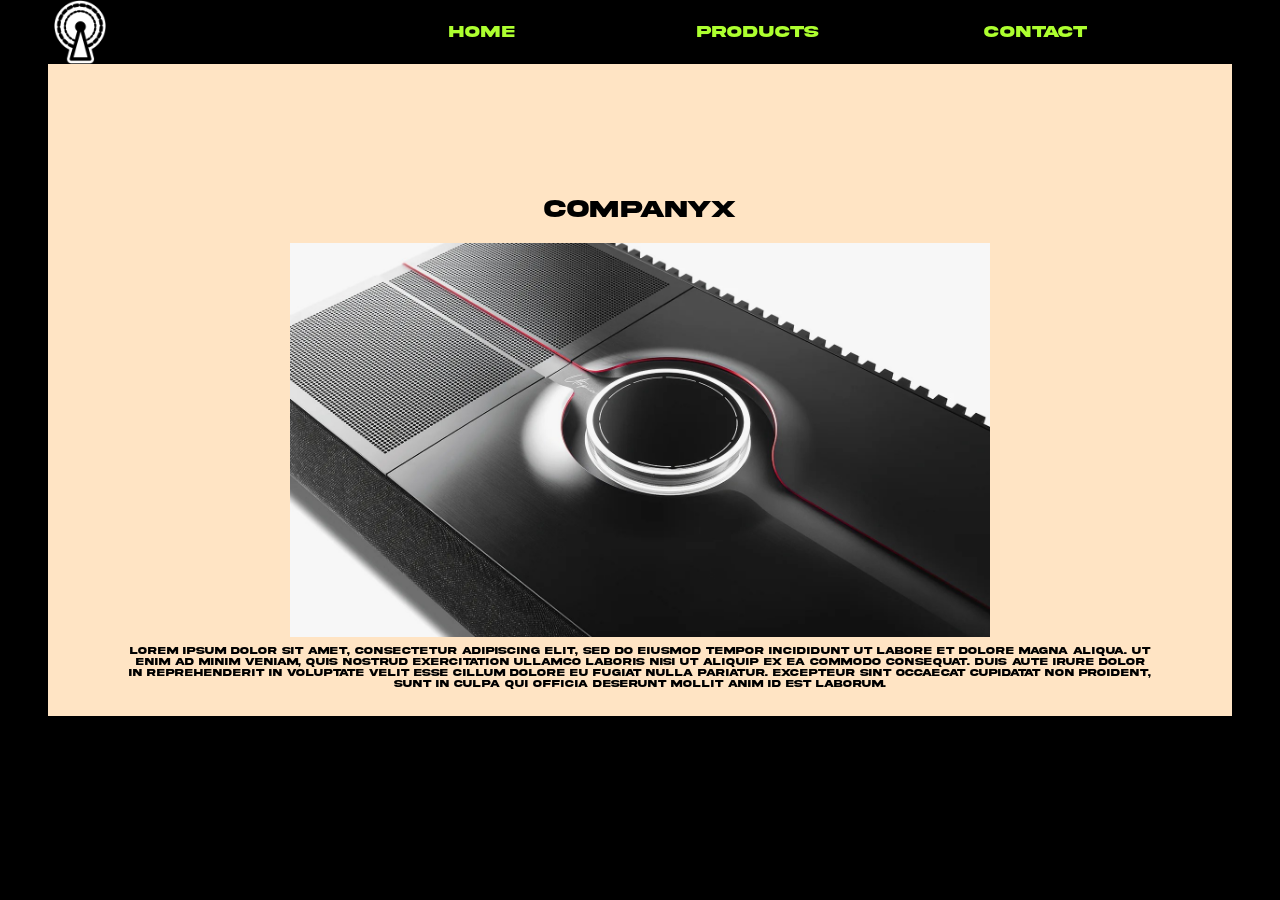
==== index.html @ e2cd825a "feat: add website features (late commit)" ====
<!DOCTYPE html>
<html lang="en">
    <head>
        <title> company_page </title>
        <link rel="stylesheet" href="style.css"/>
    </head>
    <body>
        <header>
            <div id="logo_box">
                <img src="logo.png" alt="logo">
            </div>
            <nav>
                <ul>
                    <li><a href="index.html">Home</a></li>
                    <li><a href=#products>products</a></li>
                    <li><a href="#contacts">Contact</a></li>
                </ul>

            </nav>
        </header>
        
        <main>
            <section>
                <h1>CompanyX</h1>
                <img id="mainImage", src="speaker.jpg" alt="speaker">
                <p>Lorem ipsum dolor sit amet, consectetur adipiscing elit, sed do eiusmod tempor incididunt ut labore et dolore magna aliqua. Ut enim ad minim veniam, quis nostrud exercitation ullamco laboris nisi ut aliquip ex ea commodo consequat. Duis aute irure dolor in reprehenderit in voluptate velit esse cillum dolore eu fugiat nulla pariatur. 
                    Excepteur sint occaecat cupidatat non proident, sunt in culpa qui officia deserunt mollit anim id est laborum. </p>
            </section>


            <a id="products"></a>
            <a id="contacts"></a>
        </main>
    </body>
</html>
---- style.css ----
@font-face {
    font-family: akira;
    src: url(akira.otf);
}

body {
    margin: 0;
    font-family: akira, monospace;
    font-size: 100%;
    background-color: black;
}

header {
    display: flex;
    background-color: black;
    margin-left: 3rem;
    margin-right: 3rem;
}

#logo_box {
    display: flex;
    justify-content: left;
    width: 20%;
    height: 4rem;
}

nav {
    width: 80%;
}

ul {
    display: flex;
    margin: 0;
    padding: 0;
    justify-content: space-evenly;
    list-style-type: none;
}

li a {
    display: block;
    color: greenyellow;
    width: 10rem;
    background-color: black;
    text-align: center;
    line-height: 4rem;
    text-decoration: none;
}

li a:hover {
    background-color: darkorange;
}

section {
    display: flex;
    flex-direction: column;
    align-items: center;
    text-align: center;
    background-color: bisque;
    padding: 7rem 1rem 1rem;
    margin-left: 3rem;
    margin-right: 3rem;
}

p {
    font-size: 60%;
    padding: 0rem 4rem
}

#mainImage {
    display: flex;
    width: 100%;
    max-width: 700px;
}



/*

body {
    font-family: akira, monospace;
    font-size: 100%;
    background-color: aqua;
}

header {    
    display: flex;
    background-color: aquamarine;
    border: 1px solid red;
    align-items: center;
    margin-left: 3rem;
    margin-right: 3rem;
}

#logo {
    display: flex;
    height: 5rem;
}

nav {
    flex: 1;
}

ul {
    display: flex;
    flex: 1;
    list-style-type: none;
    width: 100%;
    border: 1px solid rgb(13, 15, 20);
    justify-content: space-evenly;
}

li a {
    display: block;
    color: greenyellow;
    width: 10rem    ;
    background-color: black;
    text-align: center;
    line-height: 4rem;
    text-decoration: none;
}

li a:hover {
    background-color: darkorange;
}
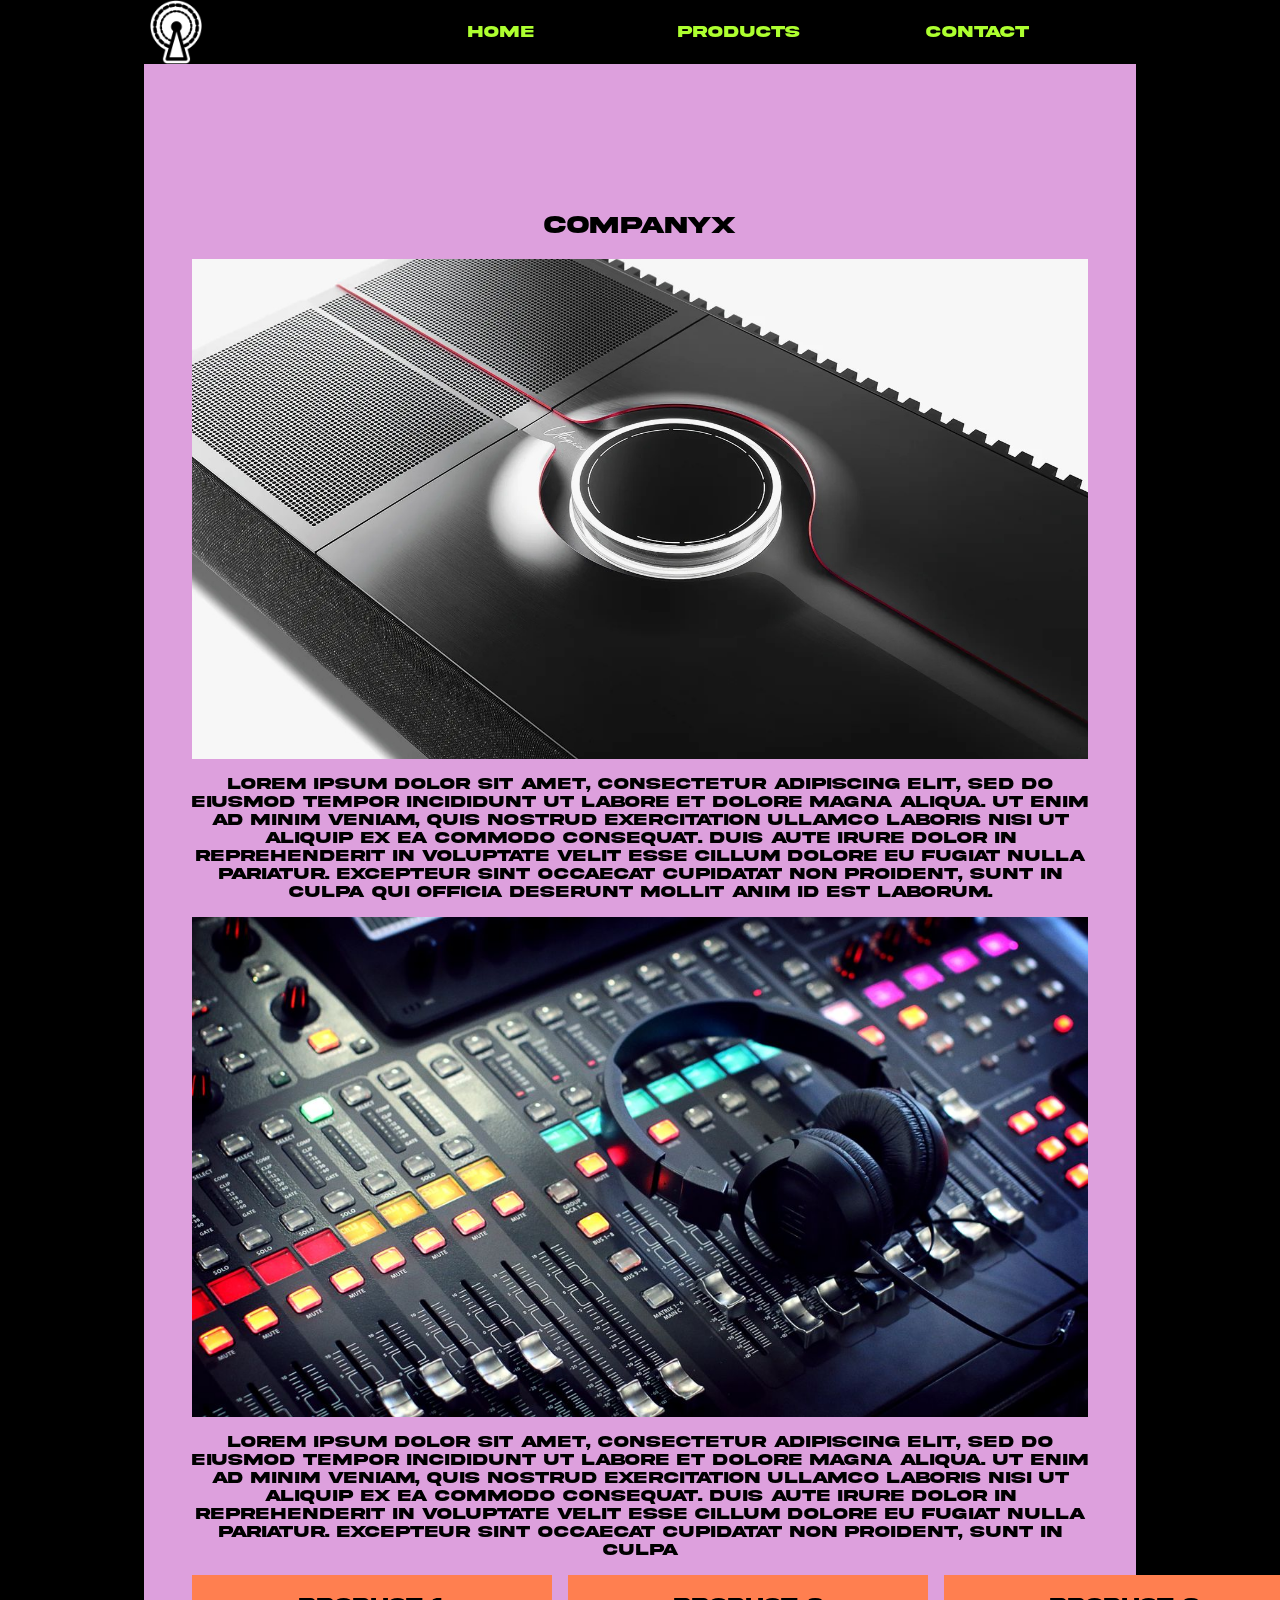
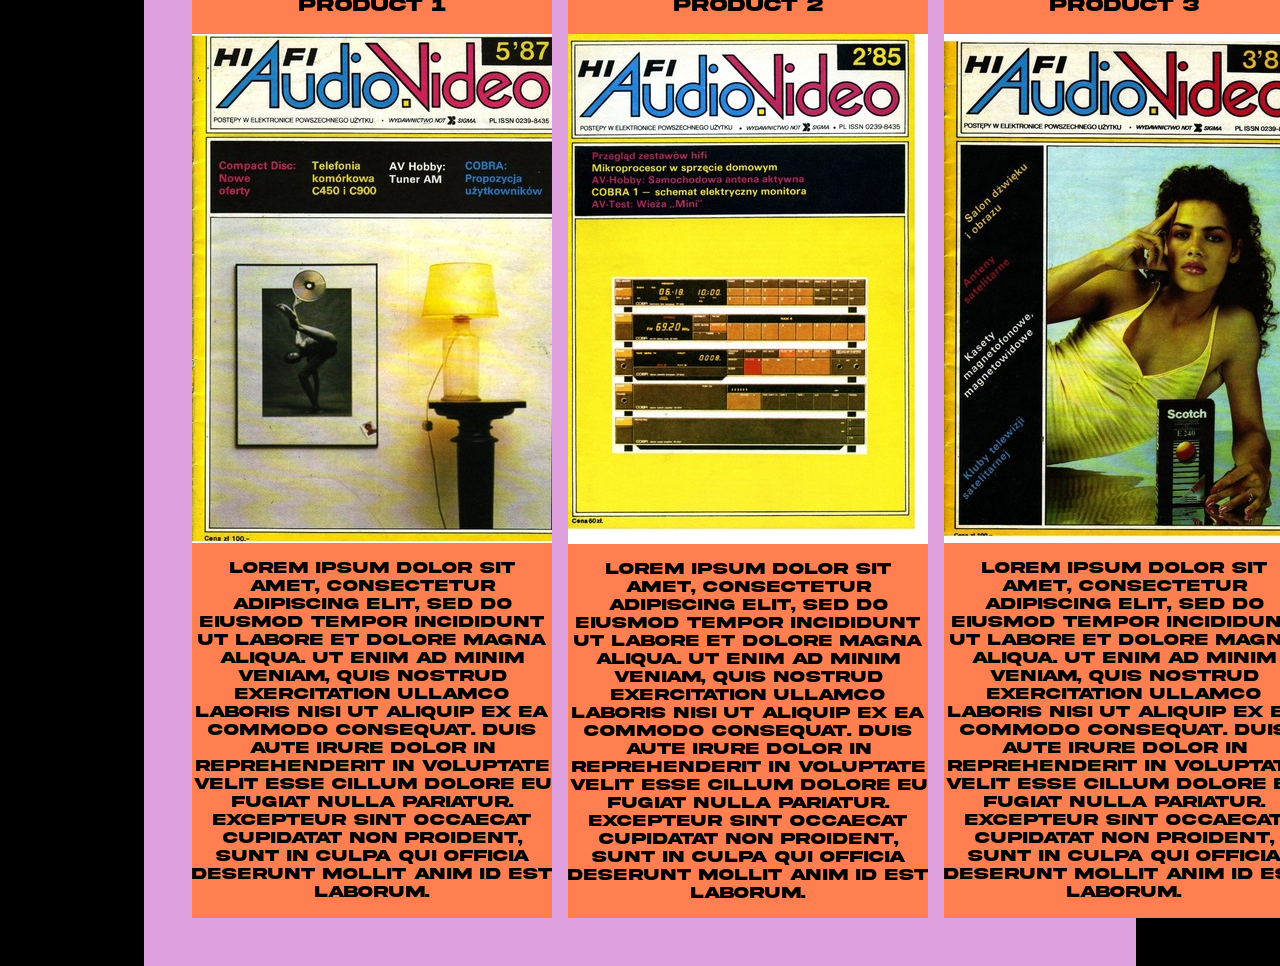
==== commit 89a1b436: "feat: add product page" ====
--- a/index.html
+++ b/index.html
@@ -20,7 +20,7 @@
         </header>
         
         <main>
-            <section>
+            <section id="home">
                 <h1>CompanyX</h1>
                 <img id="mainImage", src="speaker.jpg" alt="speaker">
                 <p>Lorem ipsum dolor sit amet, consectetur adipiscing elit, sed do eiusmod tempor incididunt ut labore et dolore magna aliqua. Ut enim ad minim veniam, quis nostrud exercitation ullamco laboris nisi ut aliquip ex ea commodo consequat. Duis aute irure dolor in reprehenderit in voluptate velit esse cillum dolore eu fugiat nulla pariatur. 
@@ -29,6 +29,28 @@
 
 
             <a id="products"></a>
+            <section id="products">
+                <img id="catalogPic", src="mixer.jpg" alt="mixer">
+                <p>Lorem ipsum dolor sit amet, consectetur adipiscing elit, sed do eiusmod tempor incididunt ut labore et dolore magna aliqua. Ut enim ad minim veniam, quis nostrud exercitation ullamco laboris nisi ut aliquip ex ea commodo consequat. Duis aute irure dolor in reprehenderit in voluptate velit esse cillum dolore eu fugiat nulla pariatur. 
+                    Excepteur sint occaecat cupidatat non proident, sunt in culpa </p>
+                <div id="catalog">
+                    <div class="productbox" id="product1box">
+                        <h3>Product 1</h3>
+                        <img class="avs" src="av1.jpg" alt="magazine">
+                        <p>Lorem ipsum dolor sit amet, consectetur adipiscing elit, sed do eiusmod tempor incididunt ut labore et dolore magna aliqua. Ut enim ad minim veniam, quis nostrud exercitation ullamco laboris nisi ut aliquip ex ea commodo consequat. Duis aute irure dolor in reprehenderit in voluptate velit esse cillum dolore eu fugiat nulla pariatur. Excepteur sint occaecat cupidatat non proident, sunt in culpa qui officia deserunt mollit anim id est laborum.</p>
+                    </div>
+                    <div class="productbox" id="product2box">
+                        <h3>Product 2</h3>
+                        <img class="avs" src="av2.jpg" alt="magazine">
+                        <p>Lorem ipsum dolor sit amet, consectetur adipiscing elit, sed do eiusmod tempor incididunt ut labore et dolore magna aliqua. Ut enim ad minim veniam, quis nostrud exercitation ullamco laboris nisi ut aliquip ex ea commodo consequat. Duis aute irure dolor in reprehenderit in voluptate velit esse cillum dolore eu fugiat nulla pariatur. Excepteur sint occaecat cupidatat non proident, sunt in culpa qui officia deserunt mollit anim id est laborum.</p>
+                    </div>
+                    <div class=productbox id="product3box">
+                        <h3>Product 3</h3>
+                        <img class="avs" src="av3.jpg" alt="magazine">
+                        <p>Lorem ipsum dolor sit amet, consectetur adipiscing elit, sed do eiusmod tempor incididunt ut labore et dolore magna aliqua. Ut enim ad minim veniam, quis nostrud exercitation ullamco laboris nisi ut aliquip ex ea commodo consequat. Duis aute irure dolor in reprehenderit in voluptate velit esse cillum dolore eu fugiat nulla pariatur. Excepteur sint occaecat cupidatat non proident, sunt in culpa qui officia deserunt mollit anim id est laborum.</p>
+                    </div>
+                </div>
+            </section>
             <a id="contacts"></a>
         </main>
     </body>
--- a/style.css
+++ b/style.css
@@ -13,8 +13,14 @@
 header {
     display: flex;
     background-color: black;
-    margin-left: 3rem;
-    margin-right: 3rem;
+    margin-left: 9rem;
+    margin-right: 9rem;
+
+    position: fixed;
+    top: 0;
+    left: 0;
+    right: 0;
+    z-index: 1000;
 }
 
 #logo_box {
@@ -55,21 +61,44 @@
     flex-direction: column;
     align-items: center;
     text-align: center;
-    background-color: bisque;
-    padding: 7rem 1rem 1rem;
-    margin-left: 3rem;
-    margin-right: 3rem;
+    background-color:plum;
+    margin-left: 9rem;
+    margin-right: 9rem;
+    padding: 0 3rem 3rem;
 }
 
-p {
-    font-size: 60%;
-    padding: 0rem 4rem
+#home {
+    padding: 12rem 3rem 0rem 3rem;
+}
+
+#home p {
+    font-size: 100%;
+    width: 100%;
+    padding: 0rem 4rem;
 }
 
 #mainImage {
     display: flex;
     width: 100%;
-    max-width: 700px;
+    max-height: 500px;
+}
+
+#catalogPic{
+    display: flex;
+    width: 100%;
+    max-height: 500px;
+}
+
+#catalog {
+    display: flex;
+    width: 100%;
+    gap: 1rem;
+}
+
+.productbox {
+    display: flex;
+    flex-direction: column;
+    background-color: coral;
 }
 
 
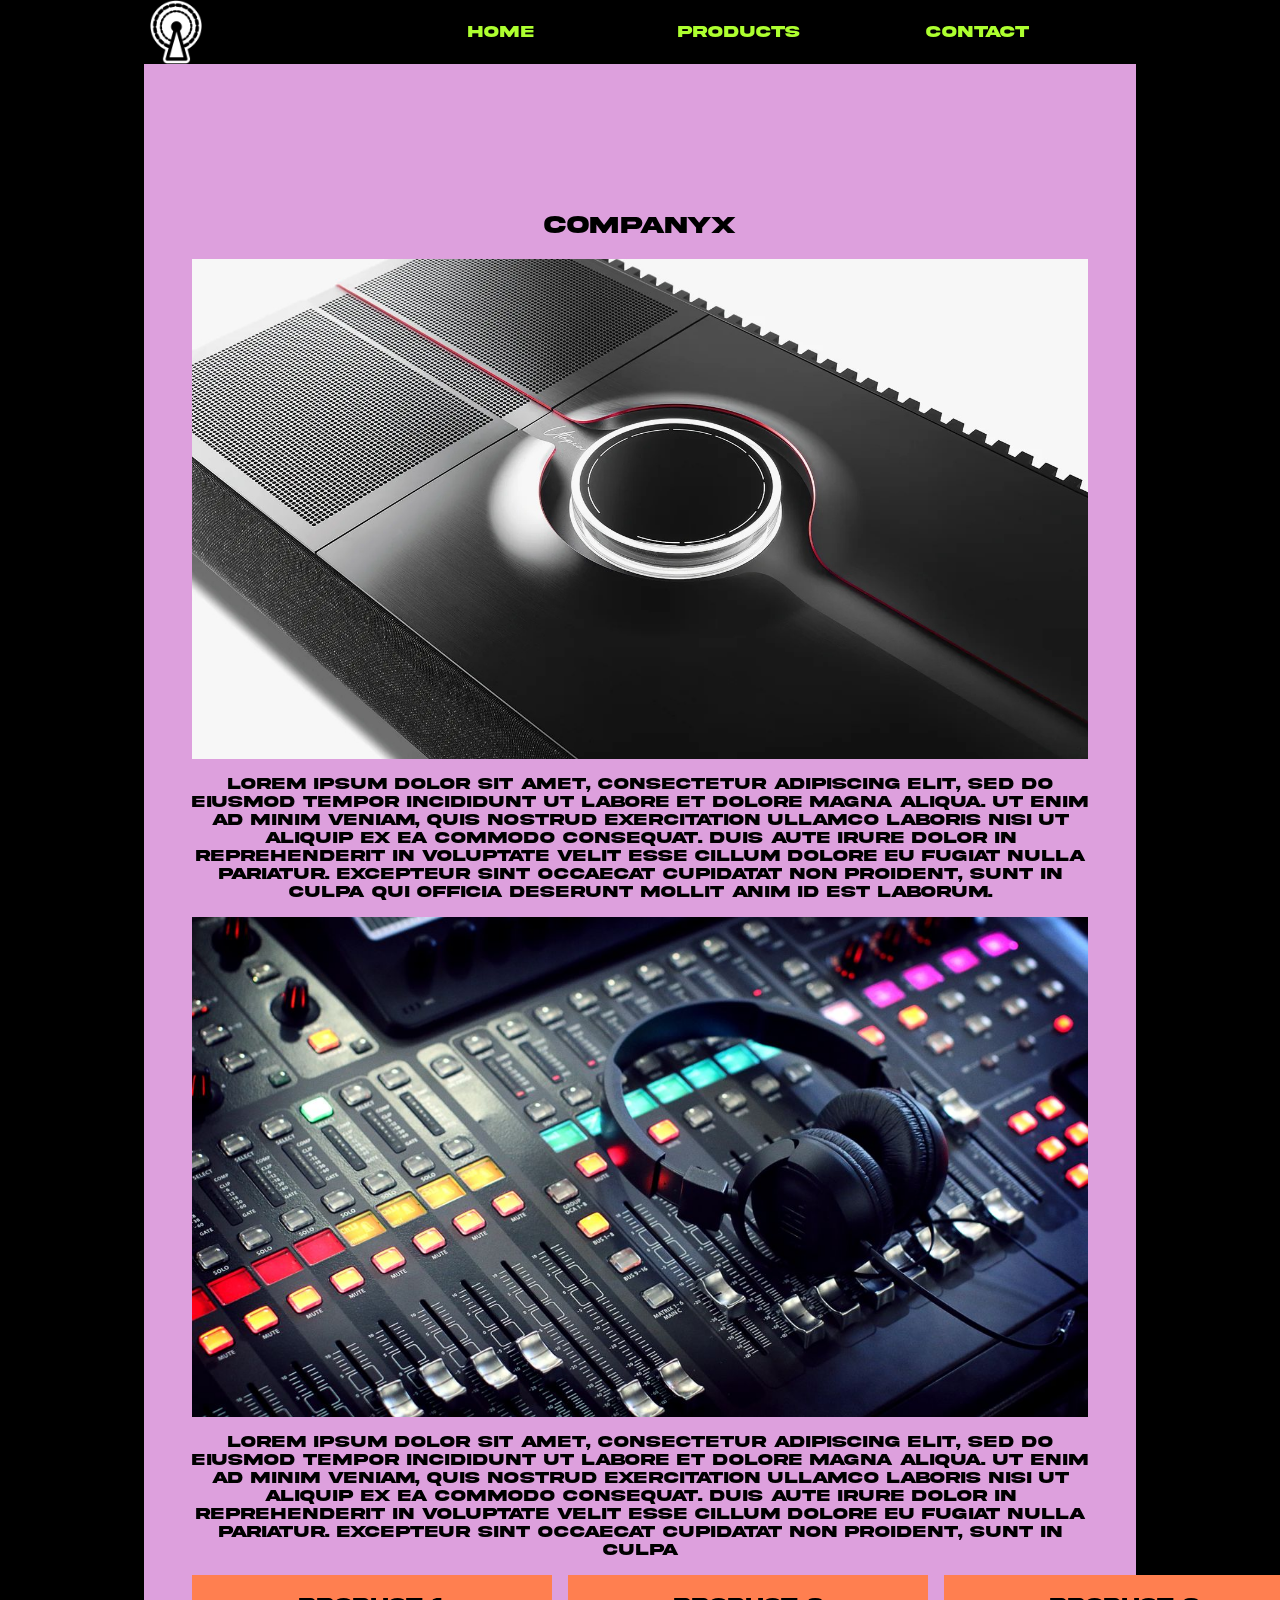
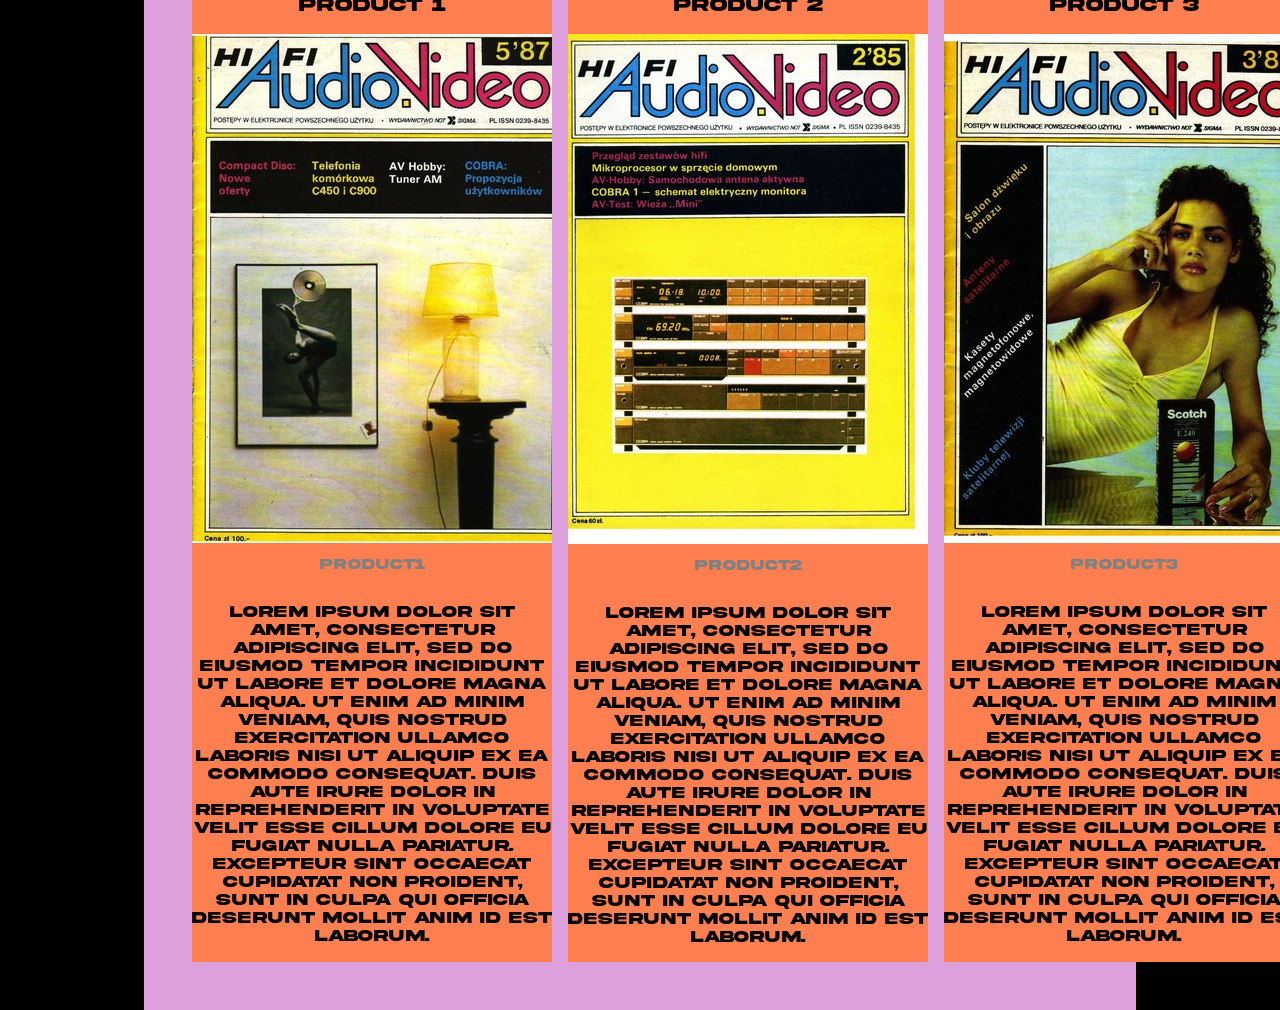
==== commit 0b74c98c: "feat: add captions to product images" ====
--- a/index.html
+++ b/index.html
@@ -37,16 +37,19 @@
                     <div class="productbox" id="product1box">
                         <h3>Product 1</h3>
                         <img class="avs" src="av1.jpg" alt="magazine">
+                        <p class="image-caption">Product1</p>
                         <p>Lorem ipsum dolor sit amet, consectetur adipiscing elit, sed do eiusmod tempor incididunt ut labore et dolore magna aliqua. Ut enim ad minim veniam, quis nostrud exercitation ullamco laboris nisi ut aliquip ex ea commodo consequat. Duis aute irure dolor in reprehenderit in voluptate velit esse cillum dolore eu fugiat nulla pariatur. Excepteur sint occaecat cupidatat non proident, sunt in culpa qui officia deserunt mollit anim id est laborum.</p>
                     </div>
                     <div class="productbox" id="product2box">
                         <h3>Product 2</h3>
                         <img class="avs" src="av2.jpg" alt="magazine">
+                        <p class="image-caption">Product2</p>
                         <p>Lorem ipsum dolor sit amet, consectetur adipiscing elit, sed do eiusmod tempor incididunt ut labore et dolore magna aliqua. Ut enim ad minim veniam, quis nostrud exercitation ullamco laboris nisi ut aliquip ex ea commodo consequat. Duis aute irure dolor in reprehenderit in voluptate velit esse cillum dolore eu fugiat nulla pariatur. Excepteur sint occaecat cupidatat non proident, sunt in culpa qui officia deserunt mollit anim id est laborum.</p>
                     </div>
                     <div class=productbox id="product3box">
                         <h3>Product 3</h3>
                         <img class="avs" src="av3.jpg" alt="magazine">
+                        <p class="image-caption">Product3</p>
                         <p>Lorem ipsum dolor sit amet, consectetur adipiscing elit, sed do eiusmod tempor incididunt ut labore et dolore magna aliqua. Ut enim ad minim veniam, quis nostrud exercitation ullamco laboris nisi ut aliquip ex ea commodo consequat. Duis aute irure dolor in reprehenderit in voluptate velit esse cillum dolore eu fugiat nulla pariatur. Excepteur sint occaecat cupidatat non proident, sunt in culpa qui officia deserunt mollit anim id est laborum.</p>
                     </div>
                 </div>
--- a/style.css
+++ b/style.css
@@ -101,6 +101,11 @@
     background-color: coral;
 }
 
+.image-caption {
+    font-size: 14px;
+    color: grey;
+    }
+
 
 
 /*
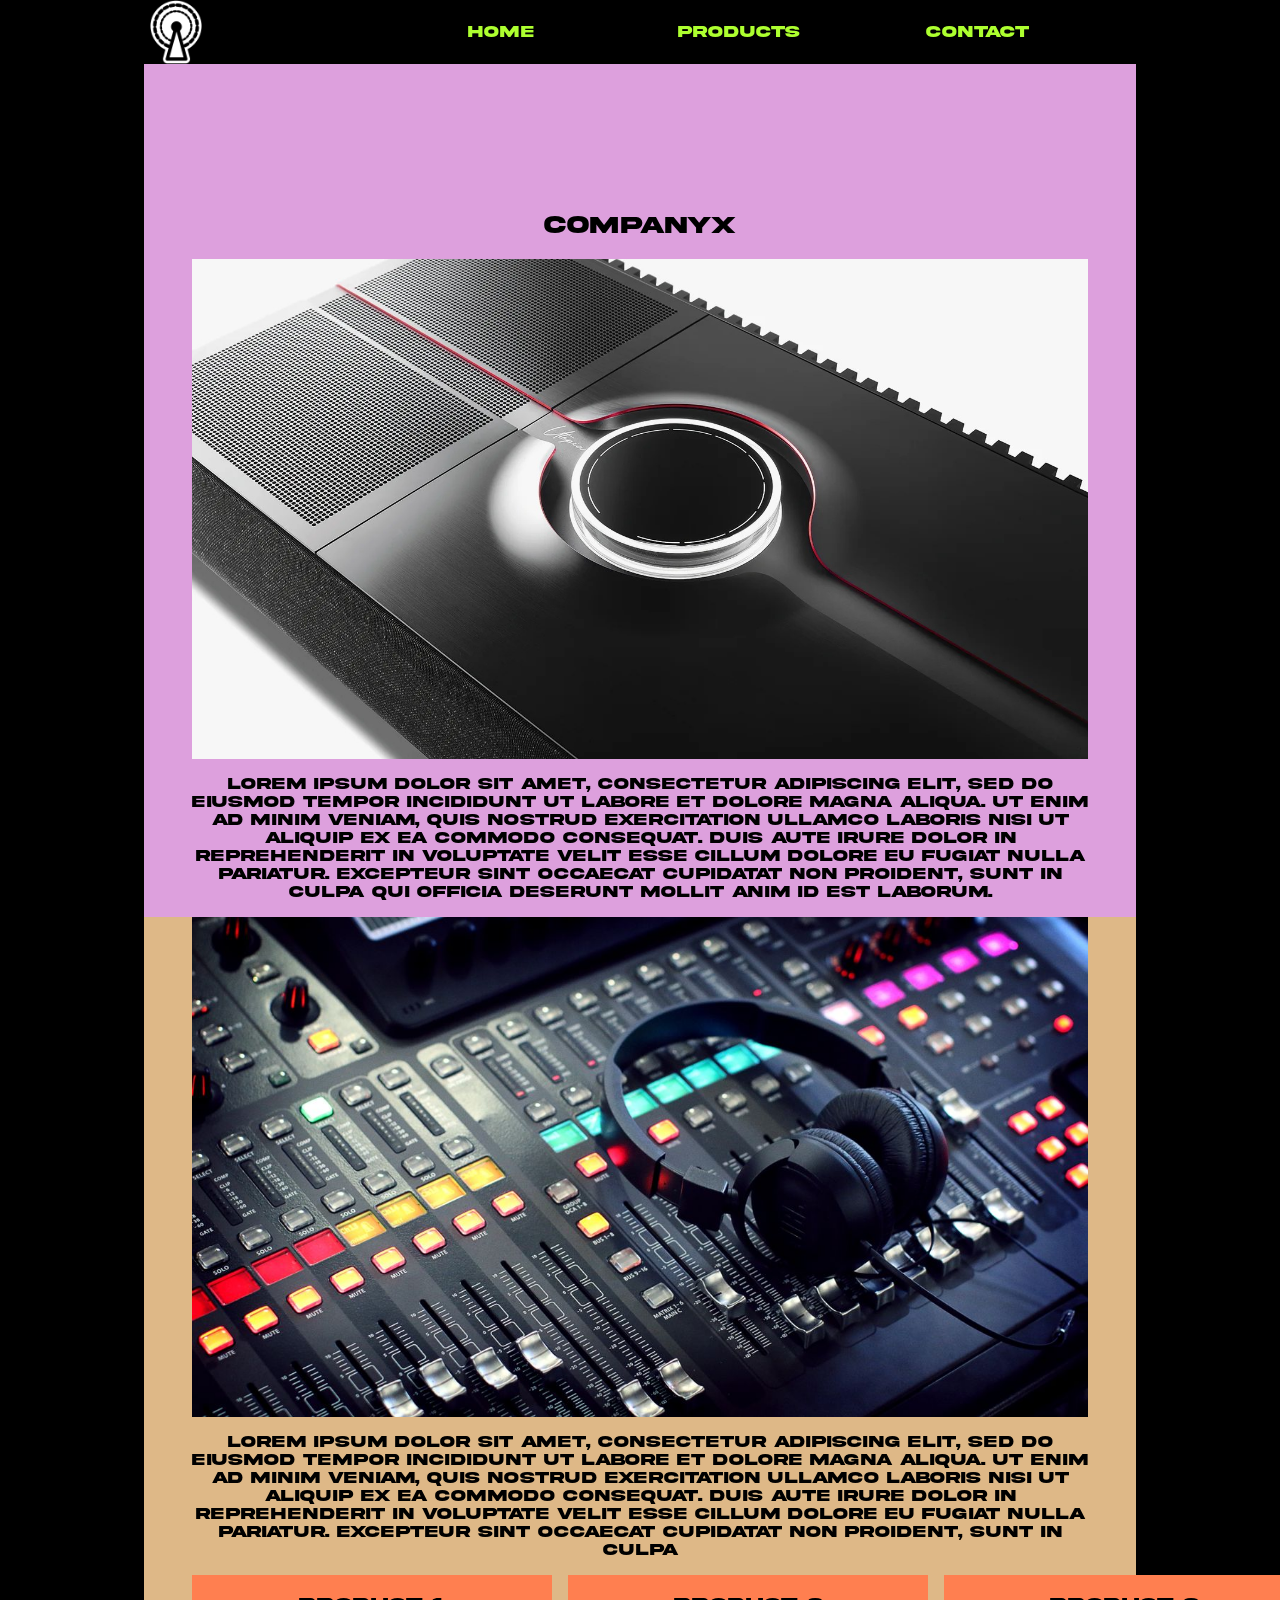
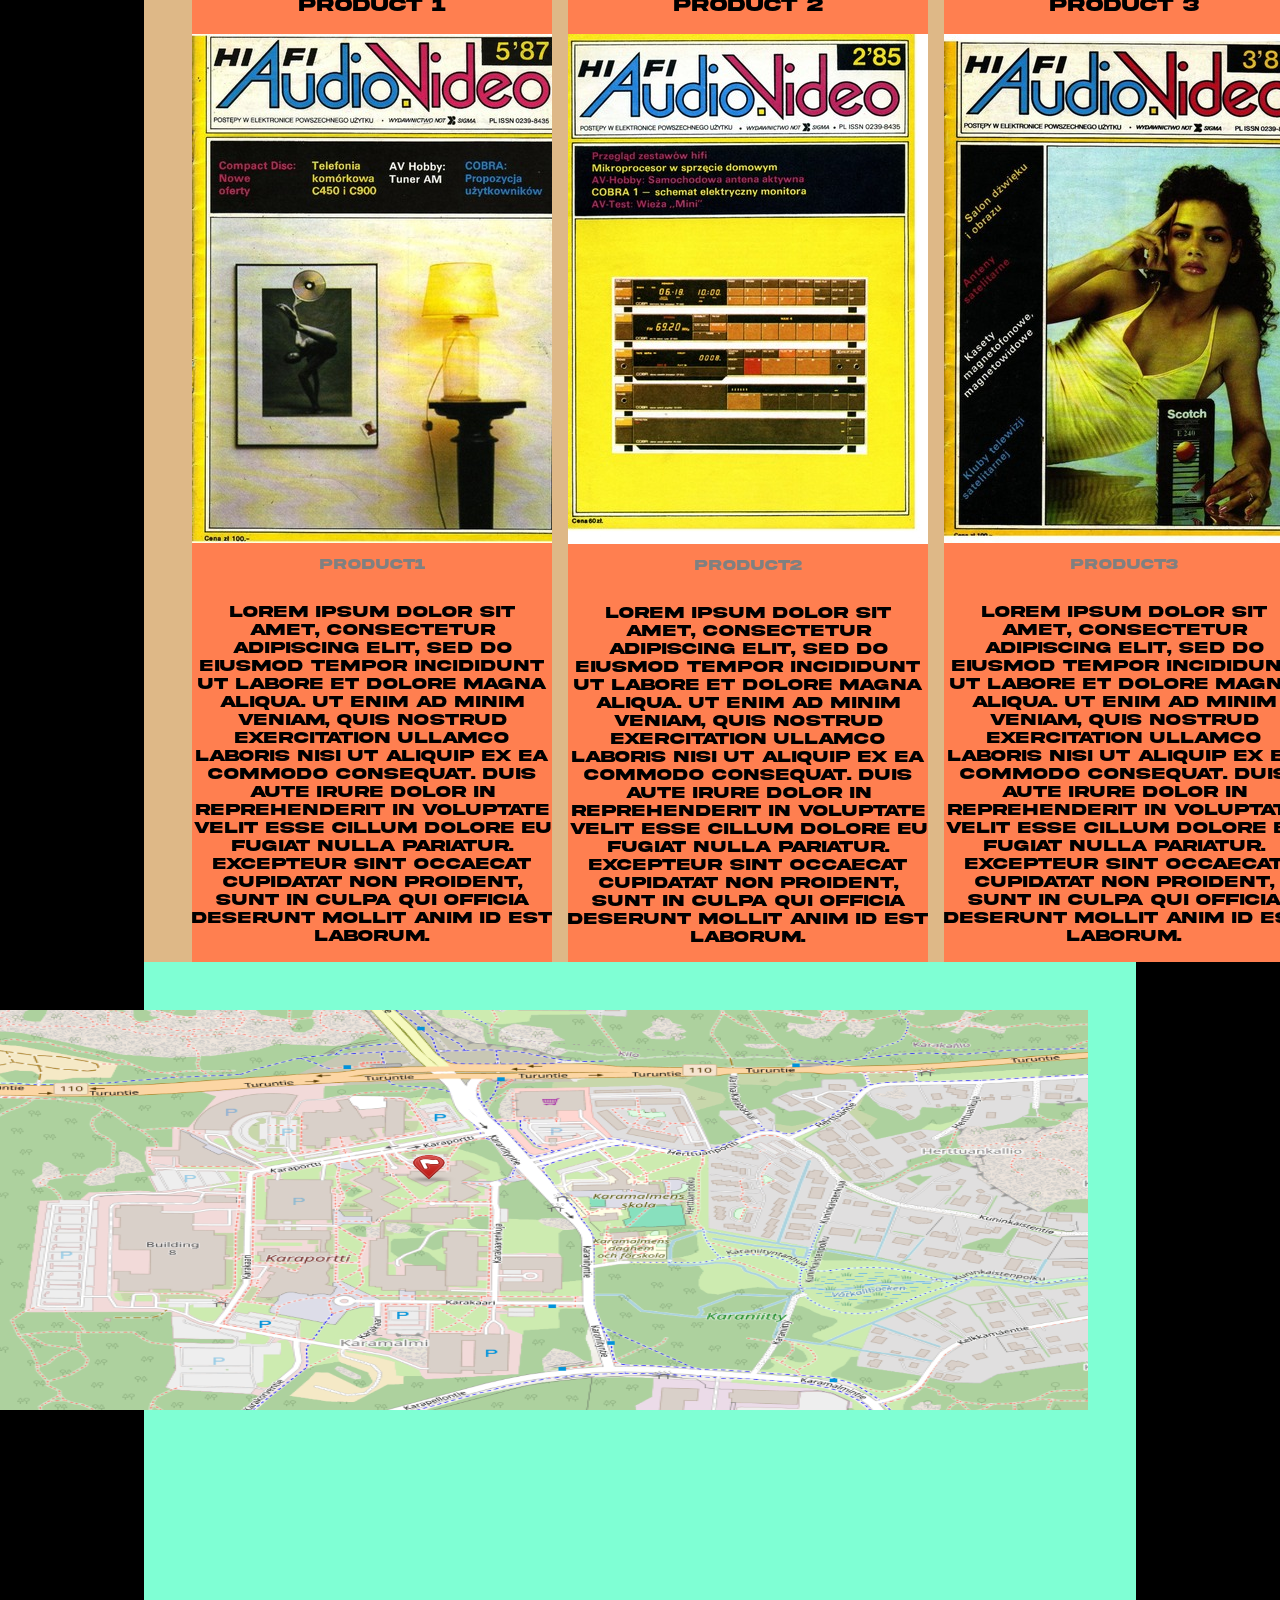
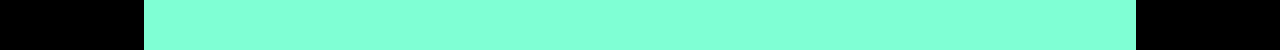
==== commit 19a37172: "feat: add contanct page" ====
--- a/index.html
+++ b/index.html
@@ -12,8 +12,8 @@
             <nav>
                 <ul>
                     <li><a href="index.html">Home</a></li>
-                    <li><a href=#products>products</a></li>
-                    <li><a href="#contacts">Contact</a></li>
+                    <li><a href=#products-page>products</a></li>
+                    <li><a href="#contacts-page">Contact</a></li>
                 </ul>
 
             </nav>
@@ -28,7 +28,7 @@
             </section>
 
 
-            <a id="products"></a>
+            <a id="products-page"></a>
             <section id="products">
                 <img id="catalogPic", src="mixer.jpg" alt="mixer">
                 <p>Lorem ipsum dolor sit amet, consectetur adipiscing elit, sed do eiusmod tempor incididunt ut labore et dolore magna aliqua. Ut enim ad minim veniam, quis nostrud exercitation ullamco laboris nisi ut aliquip ex ea commodo consequat. Duis aute irure dolor in reprehenderit in voluptate velit esse cillum dolore eu fugiat nulla pariatur. 
@@ -54,7 +54,23 @@
                     </div>
                 </div>
             </section>
-            <a id="contacts"></a>
+
+            <a id="contacts-page"></a>
+            <section id="contacts"> 
+                <div id="contact-text">
+                    <h2>Contact us</h2>
+                    <p>Visit us at:</p>
+                    <p>CompanyX</p>
+                    <p>Karaportti 2</p>
+                    <p>02340 ESPOO</p>
+                    <p>Finland</p>
+                    <p>Emai: info@metropolia.fi</p>
+                    <p>Phone +358 1234567</p>
+                </div>
+                <div id="map-box">
+                    <img src="map.png" alt="map">
+                </div>
+            </section>
         </main>
     </body>
 </html>
--- a/style.css
+++ b/style.css
@@ -58,16 +58,17 @@
 
 section {
     display: flex;
+    background-color:plum;
+    margin-left: 9rem;
+    margin-right: 9rem;
+    padding: 0 3rem 0 3rem;
+}
+
+#home {
+    display: flex;
     flex-direction: column;
     align-items: center;
     text-align: center;
-    background-color:plum;
-    margin-left: 9rem;
-    margin-right: 9rem;
-    padding: 0 3rem 3rem;
-}
-
-#home {
     padding: 12rem 3rem 0rem 3rem;
 }
 
@@ -81,6 +82,14 @@
     display: flex;
     width: 100%;
     max-height: 500px;
+}
+
+#products {
+    display: flex;
+    background-color: burlywood;
+    flex-direction: column;
+    align-items: center;
+    text-align: center;
 }
 
 #catalogPic{
@@ -106,53 +115,27 @@
     color: grey;
     }
 
-
-
-/*
-
-body {
-    font-family: akira, monospace;
-    font-size: 100%;
-    background-color: aqua;
+#contacts {
+    display: flex;
+    background-color: aquamarine;
+    padding-bottom: 15rem;
+    padding-top: 3rem;
 }
 
-header {    
-    display: flex;
-    background-color: aquamarine;
-    border: 1px solid red;
-    align-items: center;
-    margin-left: 3rem;
-    margin-right: 3rem;
+#contacts p {
+    margin: 0;
 }
 
-#logo {
+#contact-text {
     display: flex;
-    height: 5rem;
+    flex-direction: column;
+    width: 30%;
 }
 
-nav {
-    flex: 1;
+#map-box {
+    display: flex;
+    justify-content: right;
+    width: 70%;
+    max-height: 400px;
 }
 
-ul {
-    display: flex;
-    flex: 1;
-    list-style-type: none;
-    width: 100%;
-    border: 1px solid rgb(13, 15, 20);
-    justify-content: space-evenly;
-}
-
-li a {
-    display: block;
-    color: greenyellow;
-    width: 10rem    ;
-    background-color: black;
-    text-align: center;
-    line-height: 4rem;
-    text-decoration: none;
-}
-
-li a:hover {
-    background-color: darkorange;
-}
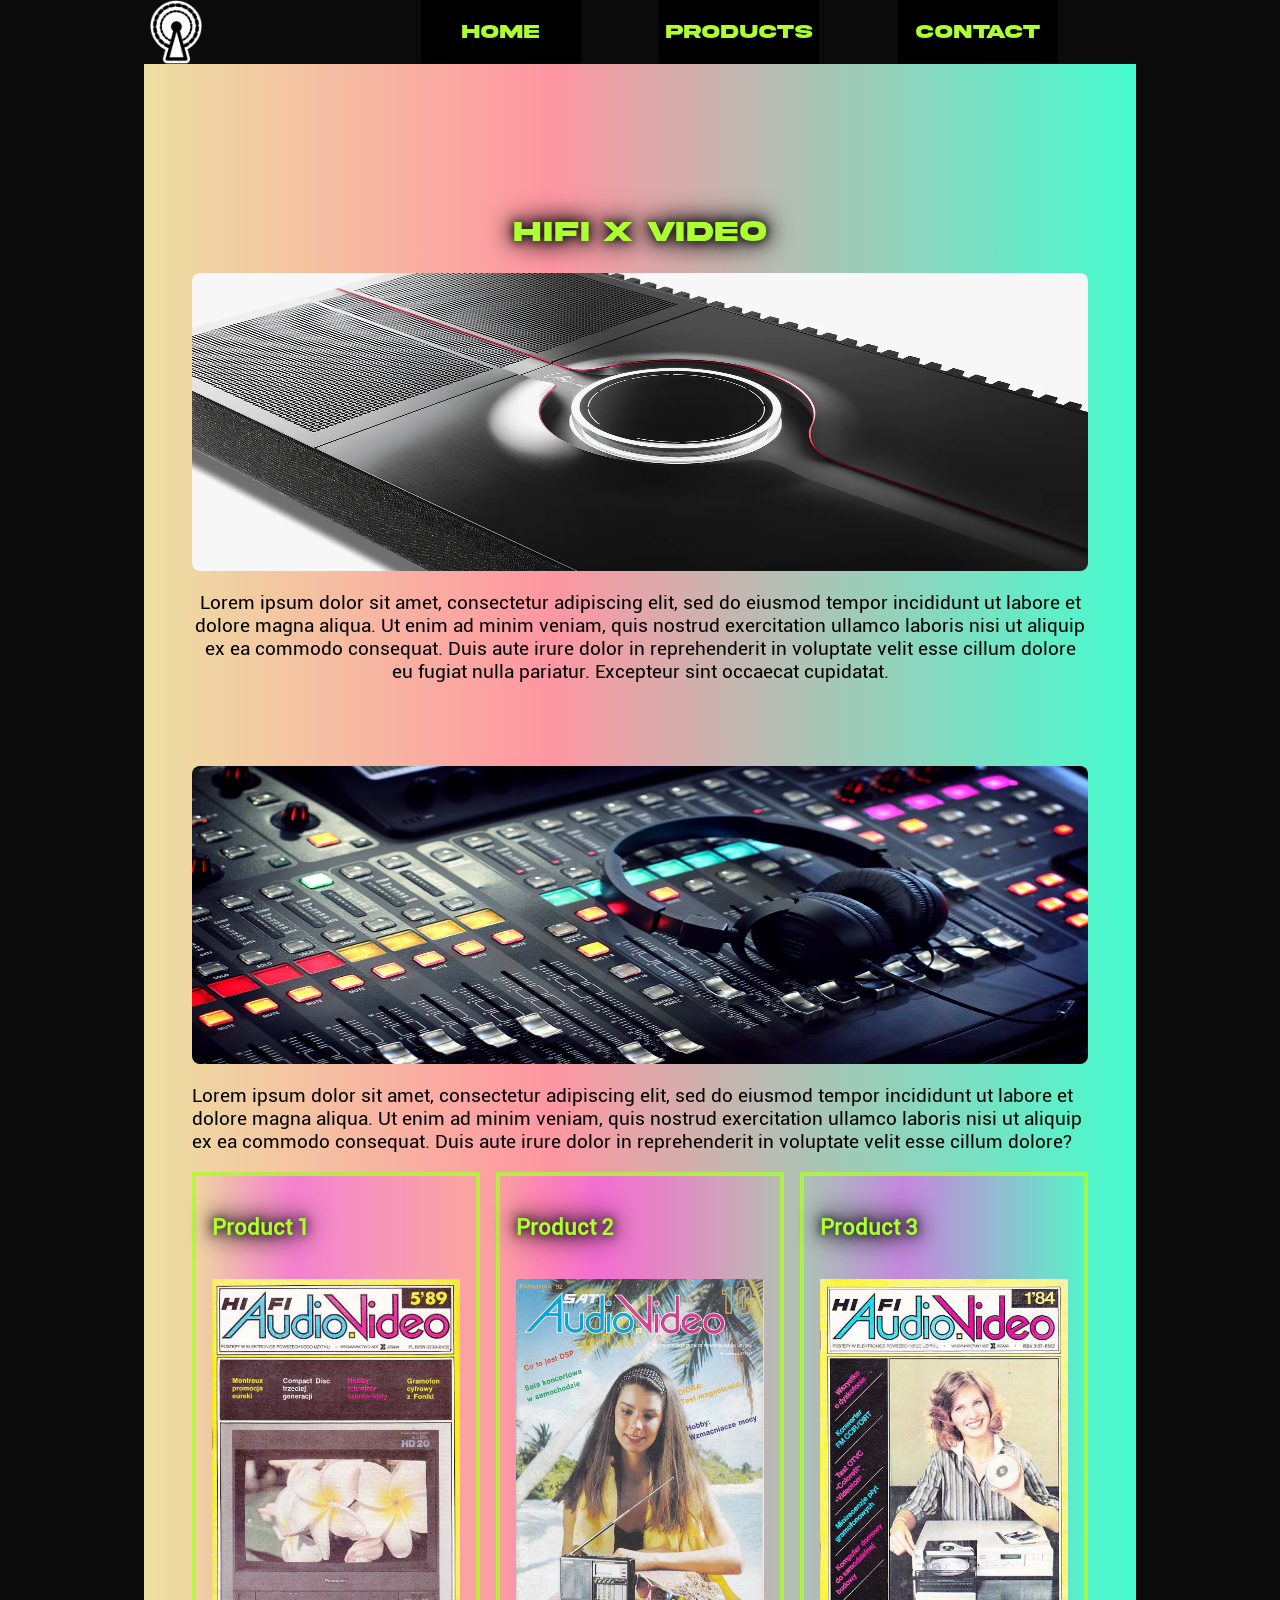
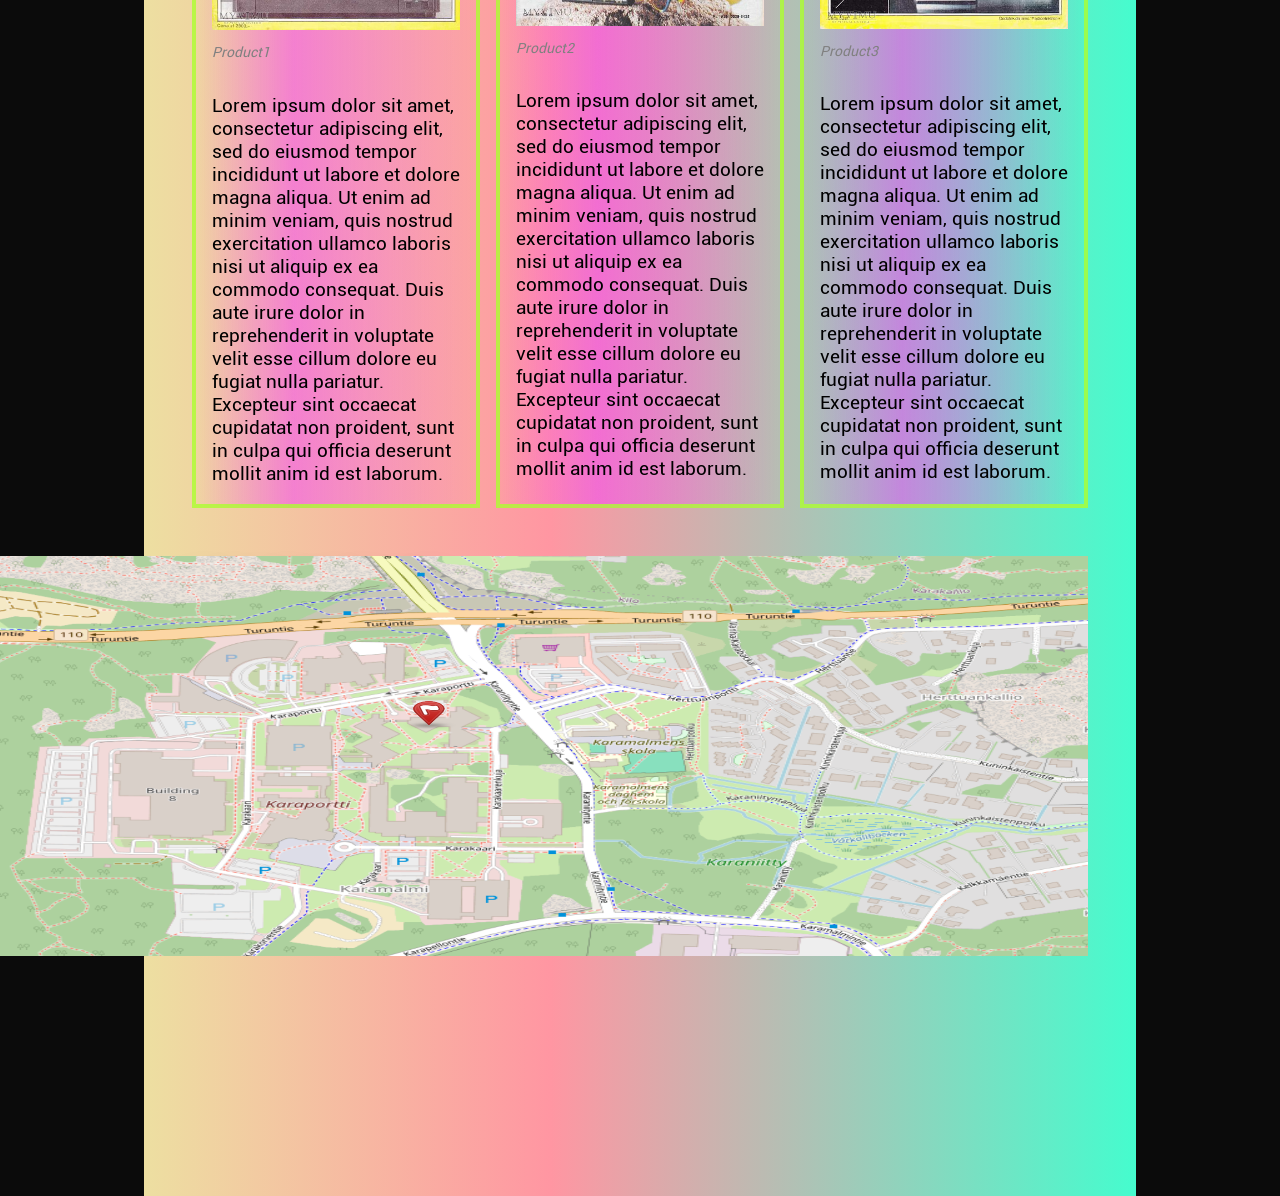
==== commit 5155496a: "feat: stylize the page for better user experience" ====
--- a/index.html
+++ b/index.html
@@ -1,7 +1,7 @@
 <!DOCTYPE html>
 <html lang="en">
     <head>
-        <title> company_page </title>
+        <title> scifi hifi </title>
         <link rel="stylesheet" href="style.css"/>
     </head>
     <body>
@@ -21,34 +21,33 @@
         
         <main>
             <section id="home">
-                <h1>CompanyX</h1>
+                <h1>HIFI X VIDEO</h1>
                 <img id="mainImage", src="speaker.jpg" alt="speaker">
                 <p>Lorem ipsum dolor sit amet, consectetur adipiscing elit, sed do eiusmod tempor incididunt ut labore et dolore magna aliqua. Ut enim ad minim veniam, quis nostrud exercitation ullamco laboris nisi ut aliquip ex ea commodo consequat. Duis aute irure dolor in reprehenderit in voluptate velit esse cillum dolore eu fugiat nulla pariatur. 
-                    Excepteur sint occaecat cupidatat non proident, sunt in culpa qui officia deserunt mollit anim id est laborum. </p>
+                    Excepteur sint occaecat cupidatat.  </p>
             </section>
 
 
             <a id="products-page"></a>
             <section id="products">
                 <img id="catalogPic", src="mixer.jpg" alt="mixer">
-                <p>Lorem ipsum dolor sit amet, consectetur adipiscing elit, sed do eiusmod tempor incididunt ut labore et dolore magna aliqua. Ut enim ad minim veniam, quis nostrud exercitation ullamco laboris nisi ut aliquip ex ea commodo consequat. Duis aute irure dolor in reprehenderit in voluptate velit esse cillum dolore eu fugiat nulla pariatur. 
-                    Excepteur sint occaecat cupidatat non proident, sunt in culpa </p>
+                <p>Lorem ipsum dolor sit amet, consectetur adipiscing elit, sed do eiusmod tempor incididunt ut labore et dolore magna aliqua. Ut enim ad minim veniam, quis nostrud exercitation ullamco laboris nisi ut aliquip ex ea commodo consequat. Duis aute irure dolor in reprehenderit in voluptate velit esse cillum dolore?</p>
                 <div id="catalog">
                     <div class="productbox" id="product1box">
                         <h3>Product 1</h3>
-                        <img class="avs" src="av1.jpg" alt="magazine">
+                        <img class="avs" src="av9.jpg" alt="magazine">
                         <p class="image-caption">Product1</p>
                         <p>Lorem ipsum dolor sit amet, consectetur adipiscing elit, sed do eiusmod tempor incididunt ut labore et dolore magna aliqua. Ut enim ad minim veniam, quis nostrud exercitation ullamco laboris nisi ut aliquip ex ea commodo consequat. Duis aute irure dolor in reprehenderit in voluptate velit esse cillum dolore eu fugiat nulla pariatur. Excepteur sint occaecat cupidatat non proident, sunt in culpa qui officia deserunt mollit anim id est laborum.</p>
                     </div>
                     <div class="productbox" id="product2box">
                         <h3>Product 2</h3>
-                        <img class="avs" src="av2.jpg" alt="magazine">
+                        <img class="avs" src="av7.jpg" alt="magazine">
                         <p class="image-caption">Product2</p>
                         <p>Lorem ipsum dolor sit amet, consectetur adipiscing elit, sed do eiusmod tempor incididunt ut labore et dolore magna aliqua. Ut enim ad minim veniam, quis nostrud exercitation ullamco laboris nisi ut aliquip ex ea commodo consequat. Duis aute irure dolor in reprehenderit in voluptate velit esse cillum dolore eu fugiat nulla pariatur. Excepteur sint occaecat cupidatat non proident, sunt in culpa qui officia deserunt mollit anim id est laborum.</p>
                     </div>
                     <div class=productbox id="product3box">
                         <h3>Product 3</h3>
-                        <img class="avs" src="av3.jpg" alt="magazine">
+                        <img class="avs" src="av8.jpg" alt="magazine">
                         <p class="image-caption">Product3</p>
                         <p>Lorem ipsum dolor sit amet, consectetur adipiscing elit, sed do eiusmod tempor incididunt ut labore et dolore magna aliqua. Ut enim ad minim veniam, quis nostrud exercitation ullamco laboris nisi ut aliquip ex ea commodo consequat. Duis aute irure dolor in reprehenderit in voluptate velit esse cillum dolore eu fugiat nulla pariatur. Excepteur sint occaecat cupidatat non proident, sunt in culpa qui officia deserunt mollit anim id est laborum.</p>
                     </div>
@@ -59,13 +58,13 @@
             <section id="contacts"> 
                 <div id="contact-text">
                     <h2>Contact us</h2>
-                    <p>Visit us at:</p>
-                    <p>CompanyX</p>
+                    <p><b>Visit us at:</b></p>
+                    <p><b>CompanyX</b></p>
                     <p>Karaportti 2</p>
                     <p>02340 ESPOO</p>
                     <p>Finland</p>
-                    <p>Emai: info@metropolia.fi</p>
-                    <p>Phone +358 1234567</p>
+                    <p>Email: <b>info@metropolia.fi</b></p>
+                    <p>Phone <b>+358 1234567</b></p>
                 </div>
                 <div id="map-box">
                     <img src="map.png" alt="map">
--- a/style.css
+++ b/style.css
@@ -3,16 +3,26 @@
     src: url(akira.otf);
 }
 
+@font-face {
+    font-family: roboto;
+    src: url(Roboto-Regular.ttf);
+}
+
+
 body {
     margin: 0;
-    font-family: akira, monospace;
-    font-size: 100%;
-    background-color: black;
+    font-family: roboto, monospace;
+    font-size: 120%;
+    background-color: rgb(11, 11, 11);
+}
+
+img:hover{
+    filter:hue-rotate(270deg);
 }
 
 header {
     display: flex;
-    background-color: black;
+    background-color: rgb(11, 11, 11);
     margin-left: 9rem;
     margin-right: 9rem;
 
@@ -44,6 +54,7 @@
 
 li a {
     display: block;
+    font-family: akira, monospace;
     color: greenyellow;
     width: 10rem;
     background-color: black;
@@ -58,8 +69,9 @@
 
 section {
     display: flex;
-    background-color:plum;
     margin-left: 9rem;
+    background: linear-gradient(90deg,rgba(237, 223, 161, 1) 0%, rgba(255, 150, 162, 1) 41%, rgba(69, 252, 206, 1) 100%);
+    /* background: linear-gradient(90deg,rgba(2, 0, 36, 1) 0%, rgba(83, 140, 32, 1) 35%, rgba(25, 87, 32, 1) 100%); */
     margin-right: 9rem;
     padding: 0 3rem 0 3rem;
 }
@@ -69,7 +81,15 @@
     flex-direction: column;
     align-items: center;
     text-align: center;
-    padding: 12rem 3rem 0rem 3rem;
+    padding: 12rem 3rem 4rem 3rem;
+}
+
+#home h1{
+    font-family: akira, monospace;
+    color: greenyellow;
+    text-shadow: 0 0 10px #090909, 
+                0 0 20px #080808, 
+                0 0 30px #0c0c0c;
 }
 
 #home p {
@@ -80,38 +100,63 @@
 
 #mainImage {
     display: flex;
+    aspect-ratio: 3 / 1;
     width: 100%;
     max-height: 500px;
+    border-radius: 0.5rem;
 }
+
 
 #products {
     display: flex;
     background-color: burlywood;
     flex-direction: column;
     align-items: center;
-    text-align: center;
+    text-align: left;
 }
 
 #catalogPic{
     display: flex;
+    aspect-ratio: 3 / 1;
     width: 100%;
     max-height: 500px;
+    border-radius: 0.5rem;
 }
 
 #catalog {
     display: flex;
     width: 100%;
     gap: 1rem;
+    box-sizing: border-box;
 }
 
 .productbox {
     display: flex;
     flex-direction: column;
-    background-color: coral;
+    text-align: left;
+    background: linear-gradient(90deg,rgba(36, 0, 0, 0) 0%, rgba(244, 65, 250, 0.52) 35%, rgba(87, 25, 51, 0) 100%);
+    /* background: linear-gradient(90deg,rgba(36, 0, 0, 1) 0%, rgba(133, 32, 140, 1) 35%, rgba(87, 25, 51, 1) 100%);
+    background: radial-gradient(circle,rgba(238, 174, 202, 1) 0%, rgba(148, 187, 233, 1) 100%); */
+    min-width: 0;
+    padding: 0 1rem 0 1rem;
+    flex: 1;
+    border: 4px solid rgba(172, 255, 47, 0.794);
 }
 
+#catalog h3 {
+    padding: 1rem 0;
+    color: greenyellow;
+    text-shadow: 0 0 10px #090909, 
+                0 0 20px #080808, 
+                0 0 30px #0c0c0c;
+}
+
+#catalog img:hover{
+    transform: scale(1.1,1.1);
+}
 .image-caption {
     font-size: 14px;
+    font-style: italic;
     color: grey;
     }
 
@@ -129,7 +174,17 @@
 #contact-text {
     display: flex;
     flex-direction: column;
+    font-style: italic;
     width: 30%;
+}
+
+#contact-text h2 {
+    font-family: akira;
+    color: greenyellow;
+    text-shadow: 0 0 10px #090909, 
+                0 0 20px #080808, 
+                0 0 30px #0c0c0c;
+    font-style: normal;
 }
 
 #map-box {
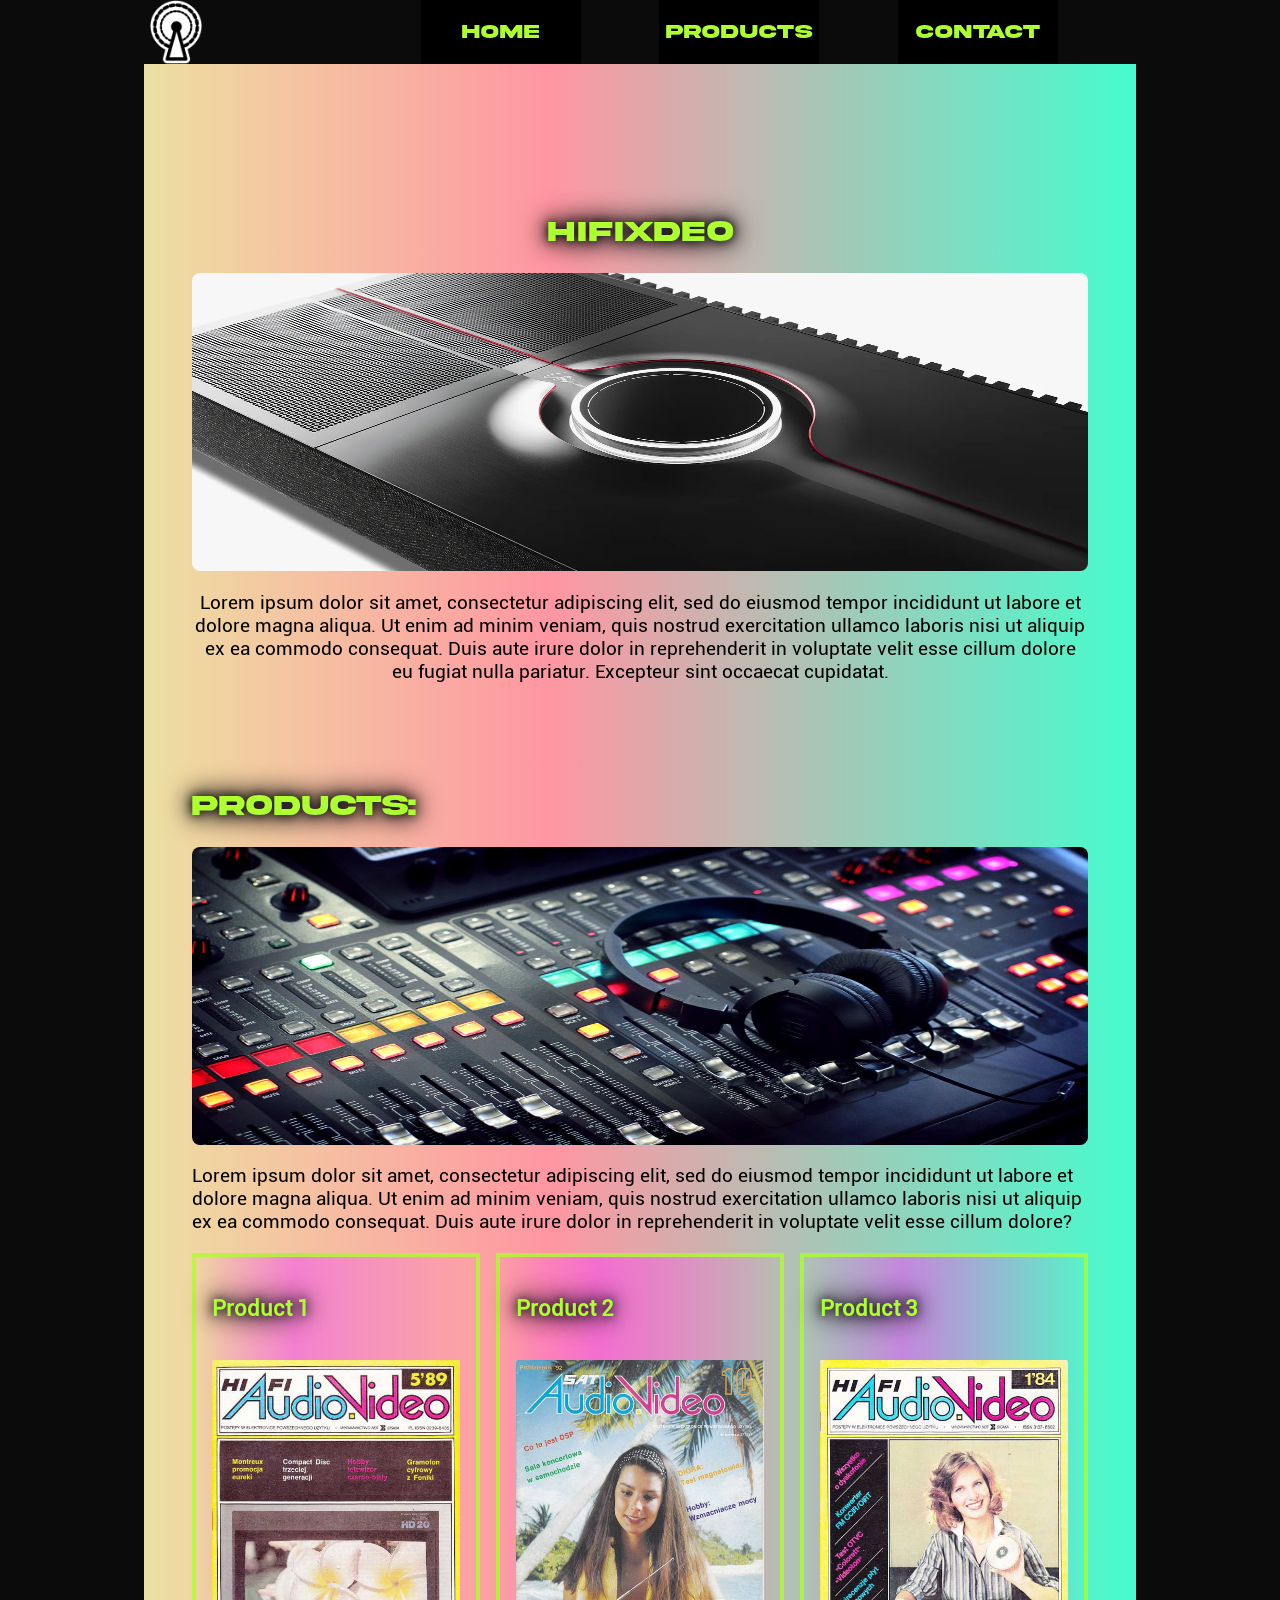
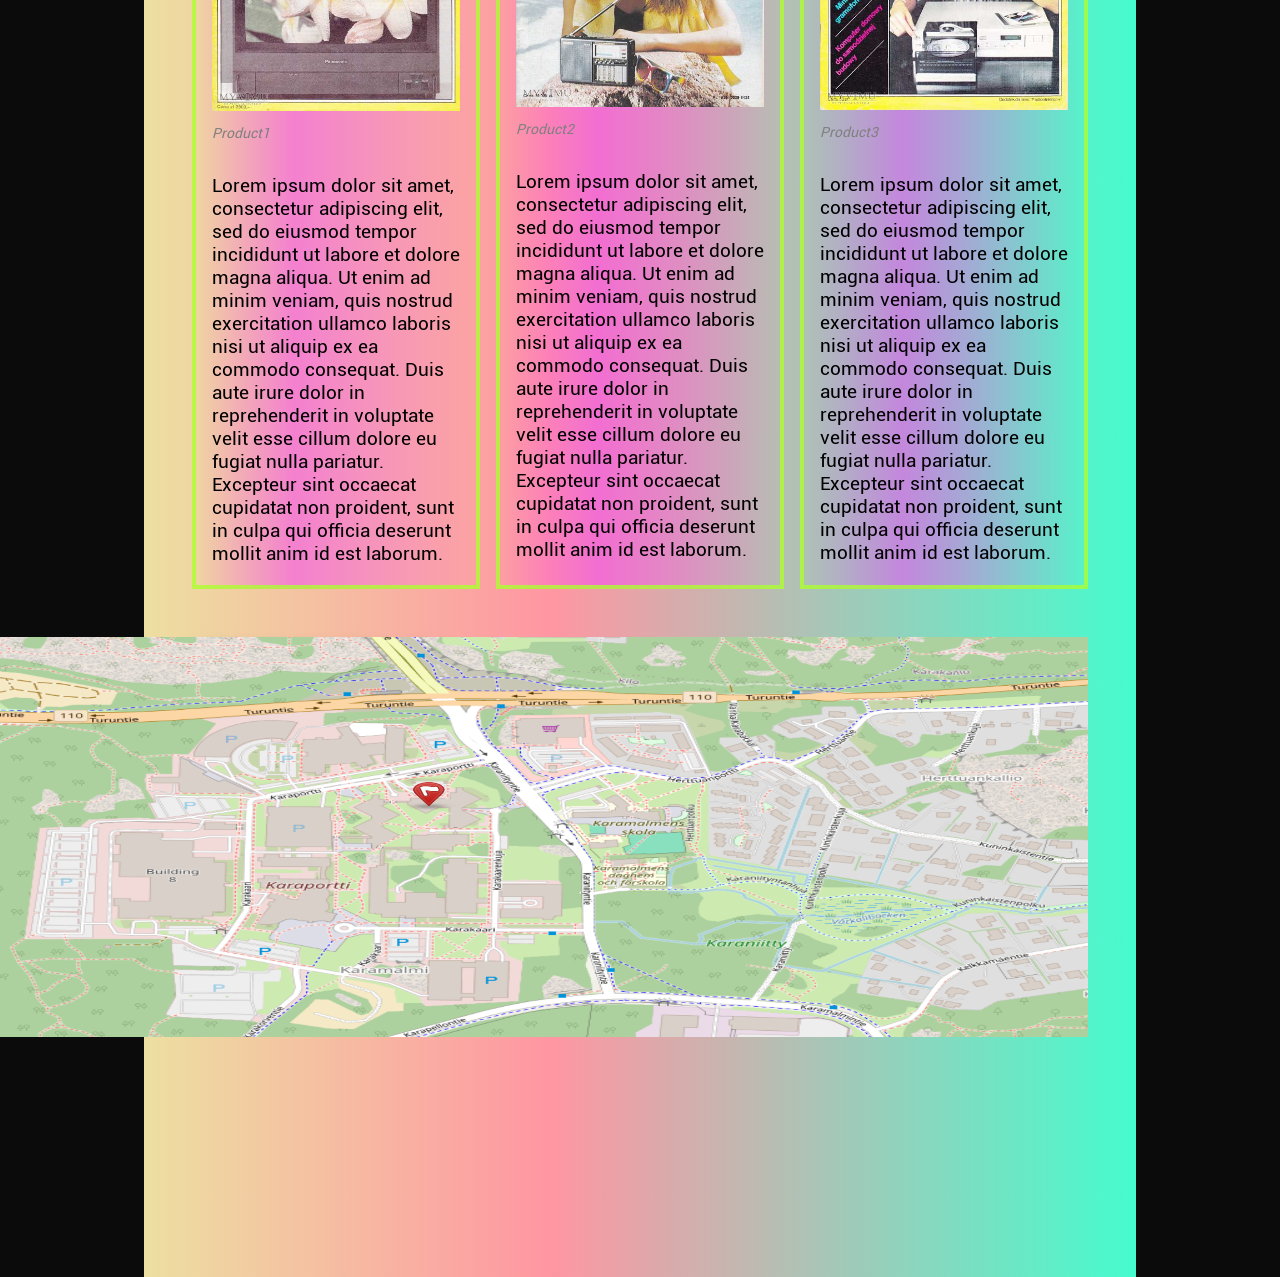
==== commit e7b08c80: "feat: add products heading" ====
--- a/index.html
+++ b/index.html
@@ -1,7 +1,7 @@
 <!DOCTYPE html>
 <html lang="en">
     <head>
-        <title> scifi hifi </title>
+        <title> HIFIXDEO </title>
         <link rel="stylesheet" href="style.css"/>
     </head>
     <body>
@@ -21,7 +21,7 @@
         
         <main>
             <section id="home">
-                <h1>HIFI X VIDEO</h1>
+                <h1>HIFIXDEO</h1>
                 <img id="mainImage", src="speaker.jpg" alt="speaker">
                 <p>Lorem ipsum dolor sit amet, consectetur adipiscing elit, sed do eiusmod tempor incididunt ut labore et dolore magna aliqua. Ut enim ad minim veniam, quis nostrud exercitation ullamco laboris nisi ut aliquip ex ea commodo consequat. Duis aute irure dolor in reprehenderit in voluptate velit esse cillum dolore eu fugiat nulla pariatur. 
                     Excepteur sint occaecat cupidatat.  </p>
@@ -30,6 +30,7 @@
 
             <a id="products-page"></a>
             <section id="products">
+                <h2 id="product-header-box">Products:</h2>
                 <img id="catalogPic", src="mixer.jpg" alt="mixer">
                 <p>Lorem ipsum dolor sit amet, consectetur adipiscing elit, sed do eiusmod tempor incididunt ut labore et dolore magna aliqua. Ut enim ad minim veniam, quis nostrud exercitation ullamco laboris nisi ut aliquip ex ea commodo consequat. Duis aute irure dolor in reprehenderit in voluptate velit esse cillum dolore?</p>
                 <div id="catalog">
--- a/style.css
+++ b/style.css
@@ -84,7 +84,7 @@
     padding: 12rem 3rem 4rem 3rem;
 }
 
-#home h1{
+h1, h2, h3 {
     font-family: akira, monospace;
     color: greenyellow;
     text-shadow: 0 0 10px #090909, 
@@ -113,6 +113,10 @@
     flex-direction: column;
     align-items: center;
     text-align: left;
+}
+
+#product-header-box {
+    width: 100%;
 }
 
 #catalogPic{
@@ -144,11 +148,8 @@
 }
 
 #catalog h3 {
+    font-family: roboto, monospace;
     padding: 1rem 0;
-    color: greenyellow;
-    text-shadow: 0 0 10px #090909, 
-                0 0 20px #080808, 
-                0 0 30px #0c0c0c;
 }
 
 #catalog img:hover{
@@ -179,11 +180,6 @@
 }
 
 #contact-text h2 {
-    font-family: akira;
-    color: greenyellow;
-    text-shadow: 0 0 10px #090909, 
-                0 0 20px #080808, 
-                0 0 30px #0c0c0c;
     font-style: normal;
 }
 
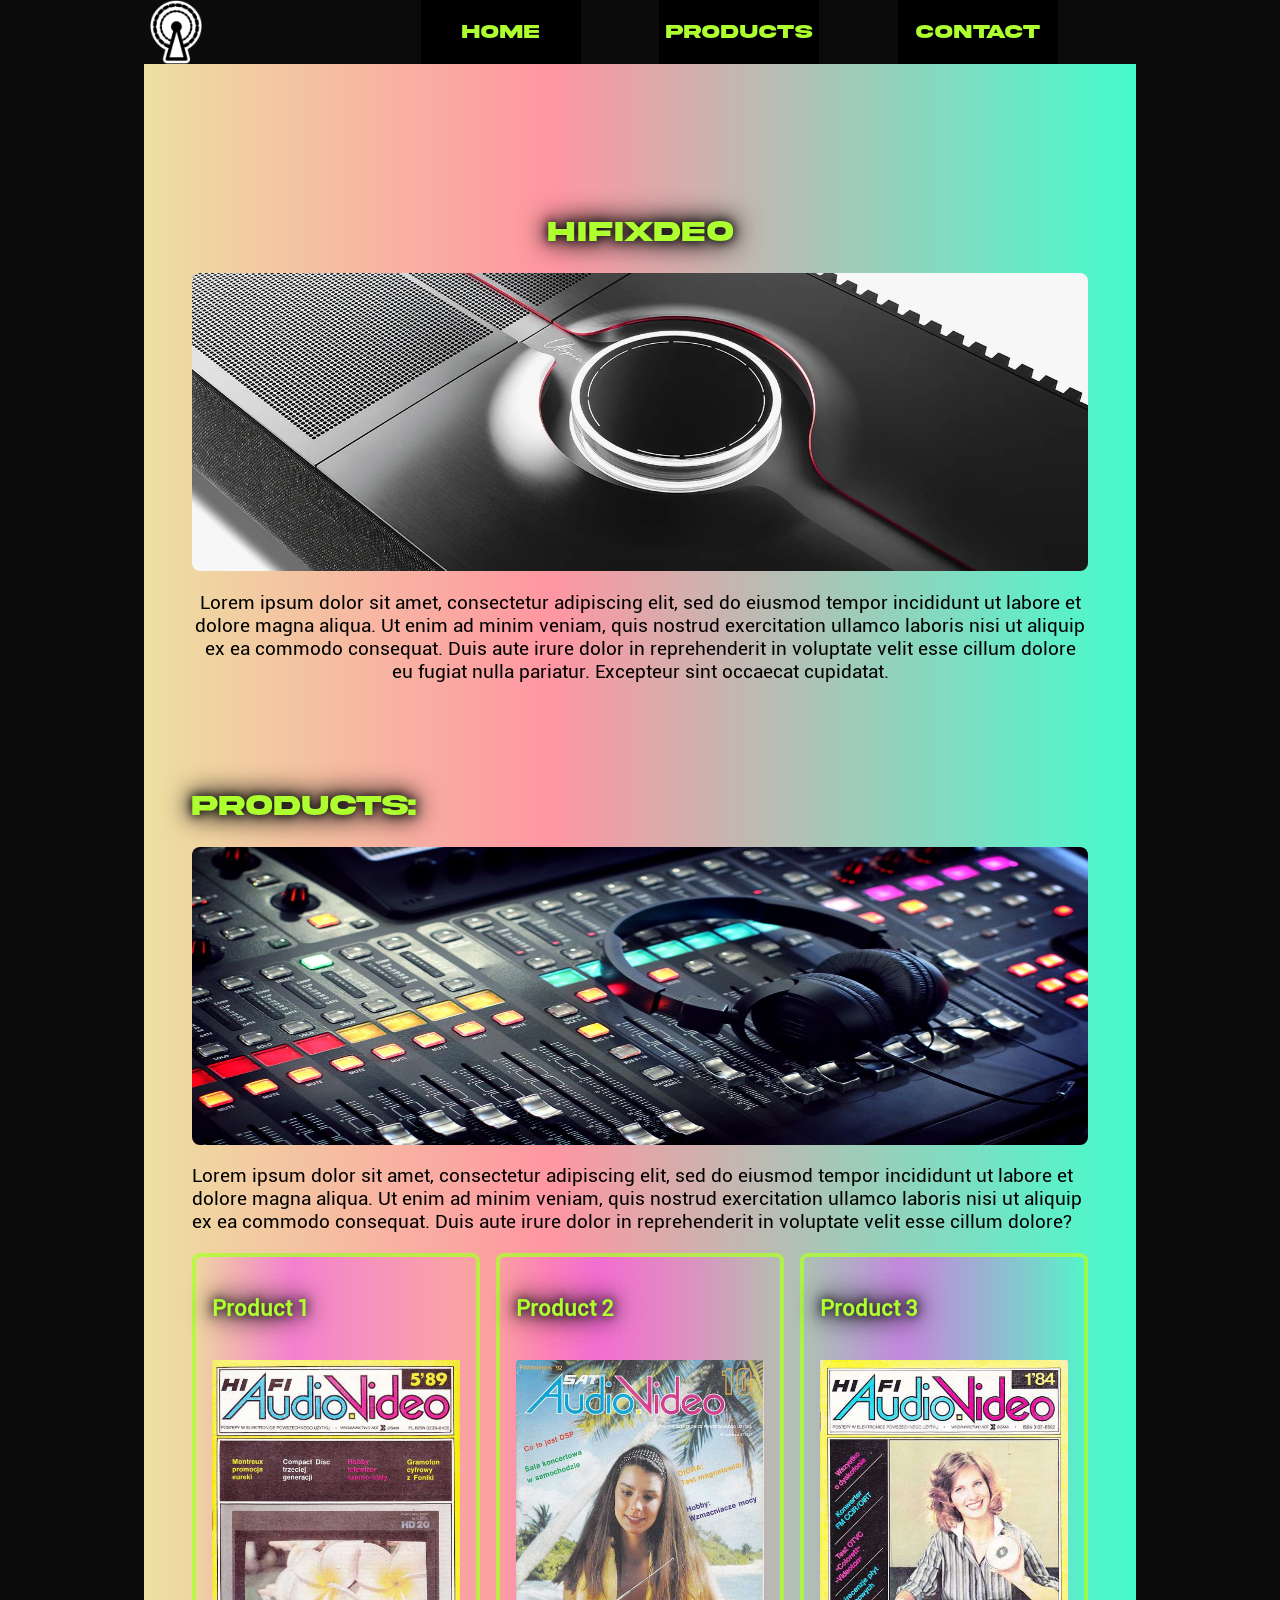
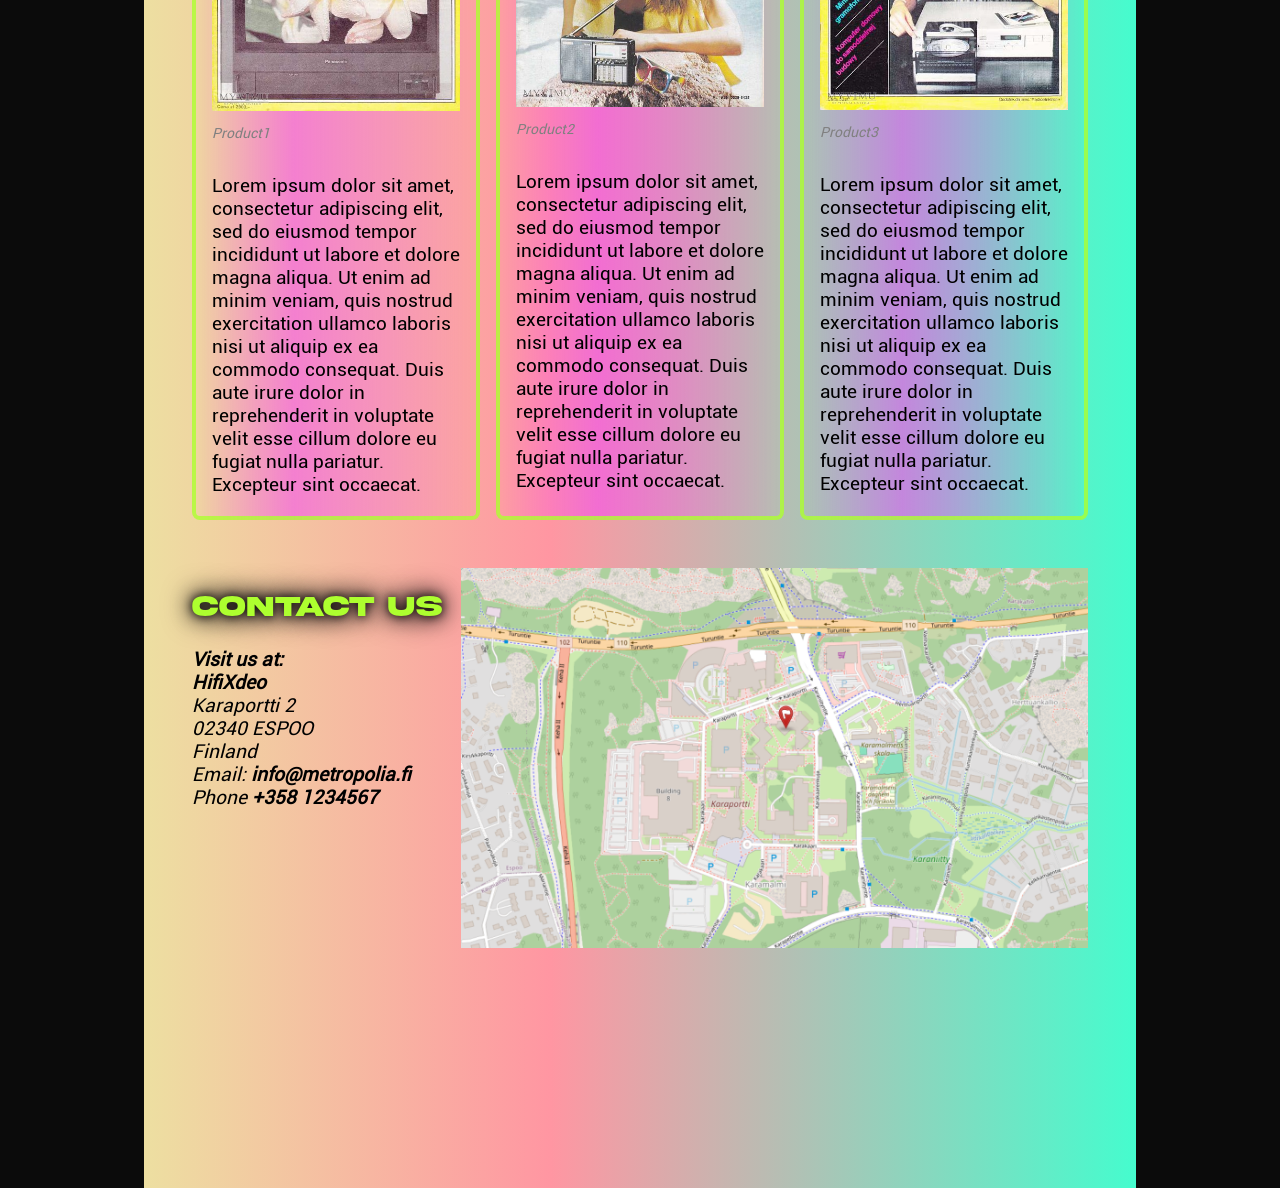
==== commit 31f70307: "feat: add final touch for the page, change names and fix small issues" ====
--- a/index.html
+++ b/index.html
@@ -12,8 +12,8 @@
             <nav>
                 <ul>
                     <li><a href="index.html">Home</a></li>
-                    <li><a href=#products-page>products</a></li>
-                    <li><a href="#contacts-page">Contact</a></li>
+                    <li><a href=#products>products</a></li>
+                    <li><a href="#contacts">Contact</a></li>
                 </ul>
 
             </nav>
@@ -22,13 +22,11 @@
         <main>
             <section id="home">
                 <h1>HIFIXDEO</h1>
-                <img id="mainImage", src="speaker.jpg" alt="speaker">
+                <img id="mainImage" src="speaker.jpg" alt="speaker">
                 <p>Lorem ipsum dolor sit amet, consectetur adipiscing elit, sed do eiusmod tempor incididunt ut labore et dolore magna aliqua. Ut enim ad minim veniam, quis nostrud exercitation ullamco laboris nisi ut aliquip ex ea commodo consequat. Duis aute irure dolor in reprehenderit in voluptate velit esse cillum dolore eu fugiat nulla pariatur. 
                     Excepteur sint occaecat cupidatat.  </p>
             </section>
 
-
-            <a id="products-page"></a>
             <section id="products">
                 <h2 id="product-header-box">Products:</h2>
                 <img id="catalogPic", src="mixer.jpg" alt="mixer">
@@ -38,29 +36,28 @@
                         <h3>Product 1</h3>
                         <img class="avs" src="av9.jpg" alt="magazine">
                         <p class="image-caption">Product1</p>
-                        <p>Lorem ipsum dolor sit amet, consectetur adipiscing elit, sed do eiusmod tempor incididunt ut labore et dolore magna aliqua. Ut enim ad minim veniam, quis nostrud exercitation ullamco laboris nisi ut aliquip ex ea commodo consequat. Duis aute irure dolor in reprehenderit in voluptate velit esse cillum dolore eu fugiat nulla pariatur. Excepteur sint occaecat cupidatat non proident, sunt in culpa qui officia deserunt mollit anim id est laborum.</p>
+                        <p>Lorem ipsum dolor sit amet, consectetur adipiscing elit, sed do eiusmod tempor incididunt ut labore et dolore magna aliqua. Ut enim ad minim veniam, quis nostrud exercitation ullamco laboris nisi ut aliquip ex ea commodo consequat. Duis aute irure dolor in reprehenderit in voluptate velit esse cillum dolore eu fugiat nulla pariatur. Excepteur sint occaecat.</p>
                     </div>
                     <div class="productbox" id="product2box">
                         <h3>Product 2</h3>
                         <img class="avs" src="av7.jpg" alt="magazine">
                         <p class="image-caption">Product2</p>
-                        <p>Lorem ipsum dolor sit amet, consectetur adipiscing elit, sed do eiusmod tempor incididunt ut labore et dolore magna aliqua. Ut enim ad minim veniam, quis nostrud exercitation ullamco laboris nisi ut aliquip ex ea commodo consequat. Duis aute irure dolor in reprehenderit in voluptate velit esse cillum dolore eu fugiat nulla pariatur. Excepteur sint occaecat cupidatat non proident, sunt in culpa qui officia deserunt mollit anim id est laborum.</p>
+                        <p>Lorem ipsum dolor sit amet, consectetur adipiscing elit, sed do eiusmod tempor incididunt ut labore et dolore magna aliqua. Ut enim ad minim veniam, quis nostrud exercitation ullamco laboris nisi ut aliquip ex ea commodo consequat. Duis aute irure dolor in reprehenderit in voluptate velit esse cillum dolore eu fugiat nulla pariatur. Excepteur sint occaecat.</p>
                     </div>
                     <div class=productbox id="product3box">
                         <h3>Product 3</h3>
                         <img class="avs" src="av8.jpg" alt="magazine">
                         <p class="image-caption">Product3</p>
-                        <p>Lorem ipsum dolor sit amet, consectetur adipiscing elit, sed do eiusmod tempor incididunt ut labore et dolore magna aliqua. Ut enim ad minim veniam, quis nostrud exercitation ullamco laboris nisi ut aliquip ex ea commodo consequat. Duis aute irure dolor in reprehenderit in voluptate velit esse cillum dolore eu fugiat nulla pariatur. Excepteur sint occaecat cupidatat non proident, sunt in culpa qui officia deserunt mollit anim id est laborum.</p>
+                        <p>Lorem ipsum dolor sit amet, consectetur adipiscing elit, sed do eiusmod tempor incididunt ut labore et dolore magna aliqua. Ut enim ad minim veniam, quis nostrud exercitation ullamco laboris nisi ut aliquip ex ea commodo consequat. Duis aute irure dolor in reprehenderit in voluptate velit esse cillum dolore eu fugiat nulla pariatur. Excepteur sint occaecat.</p>
                     </div>
                 </div>
             </section>
 
-            <a id="contacts-page"></a>
             <section id="contacts"> 
                 <div id="contact-text">
                     <h2>Contact us</h2>
                     <p><b>Visit us at:</b></p>
-                    <p><b>CompanyX</b></p>
+                    <p><b>HifiXdeo</b></p>
                     <p>Karaportti 2</p>
                     <p>02340 ESPOO</p>
                     <p>Finland</p>
--- a/style.css
+++ b/style.css
@@ -1,11 +1,13 @@
 @font-face {
     font-family: akira;
     src: url(akira.otf);
+    font-weight: 400;
 }
 
 @font-face {
     font-family: roboto;
     src: url(Roboto-Regular.ttf);
+    font-weight: 400;
 }
 
 
@@ -99,17 +101,15 @@
 }
 
 #mainImage {
-    display: flex;
+    width: 100%;
     aspect-ratio: 3 / 1;
-    width: 100%;
-    max-height: 500px;
+    object-fit: cover;
     border-radius: 0.5rem;
-}
-
+}   
 
 #products {
     display: flex;
-    background-color: burlywood;
+    scroll-margin-top: 4rem;
     flex-direction: column;
     align-items: center;
     text-align: left;
@@ -139,12 +139,12 @@
     flex-direction: column;
     text-align: left;
     background: linear-gradient(90deg,rgba(36, 0, 0, 0) 0%, rgba(244, 65, 250, 0.52) 35%, rgba(87, 25, 51, 0) 100%);
-    /* background: linear-gradient(90deg,rgba(36, 0, 0, 1) 0%, rgba(133, 32, 140, 1) 35%, rgba(87, 25, 51, 1) 100%);
-    background: radial-gradient(circle,rgba(238, 174, 202, 1) 0%, rgba(148, 187, 233, 1) 100%); */
     min-width: 0;
     padding: 0 1rem 0 1rem;
     flex: 1;
+    overflow-wrap: anywhere ;
     border: 4px solid rgba(172, 255, 47, 0.794);
+    border-radius: 0.5rem;
 }
 
 #catalog h3 {
@@ -185,8 +185,15 @@
 
 #map-box {
     display: flex;
-    justify-content: right;
+    justify-content: flex-end;
     width: 70%;
+    min-width: 0;
     max-height: 400px;
+}   
+
+#map-box img {
+    max-width: 100%;
+    height: auto;
+    object-fit: contain;
 }
 
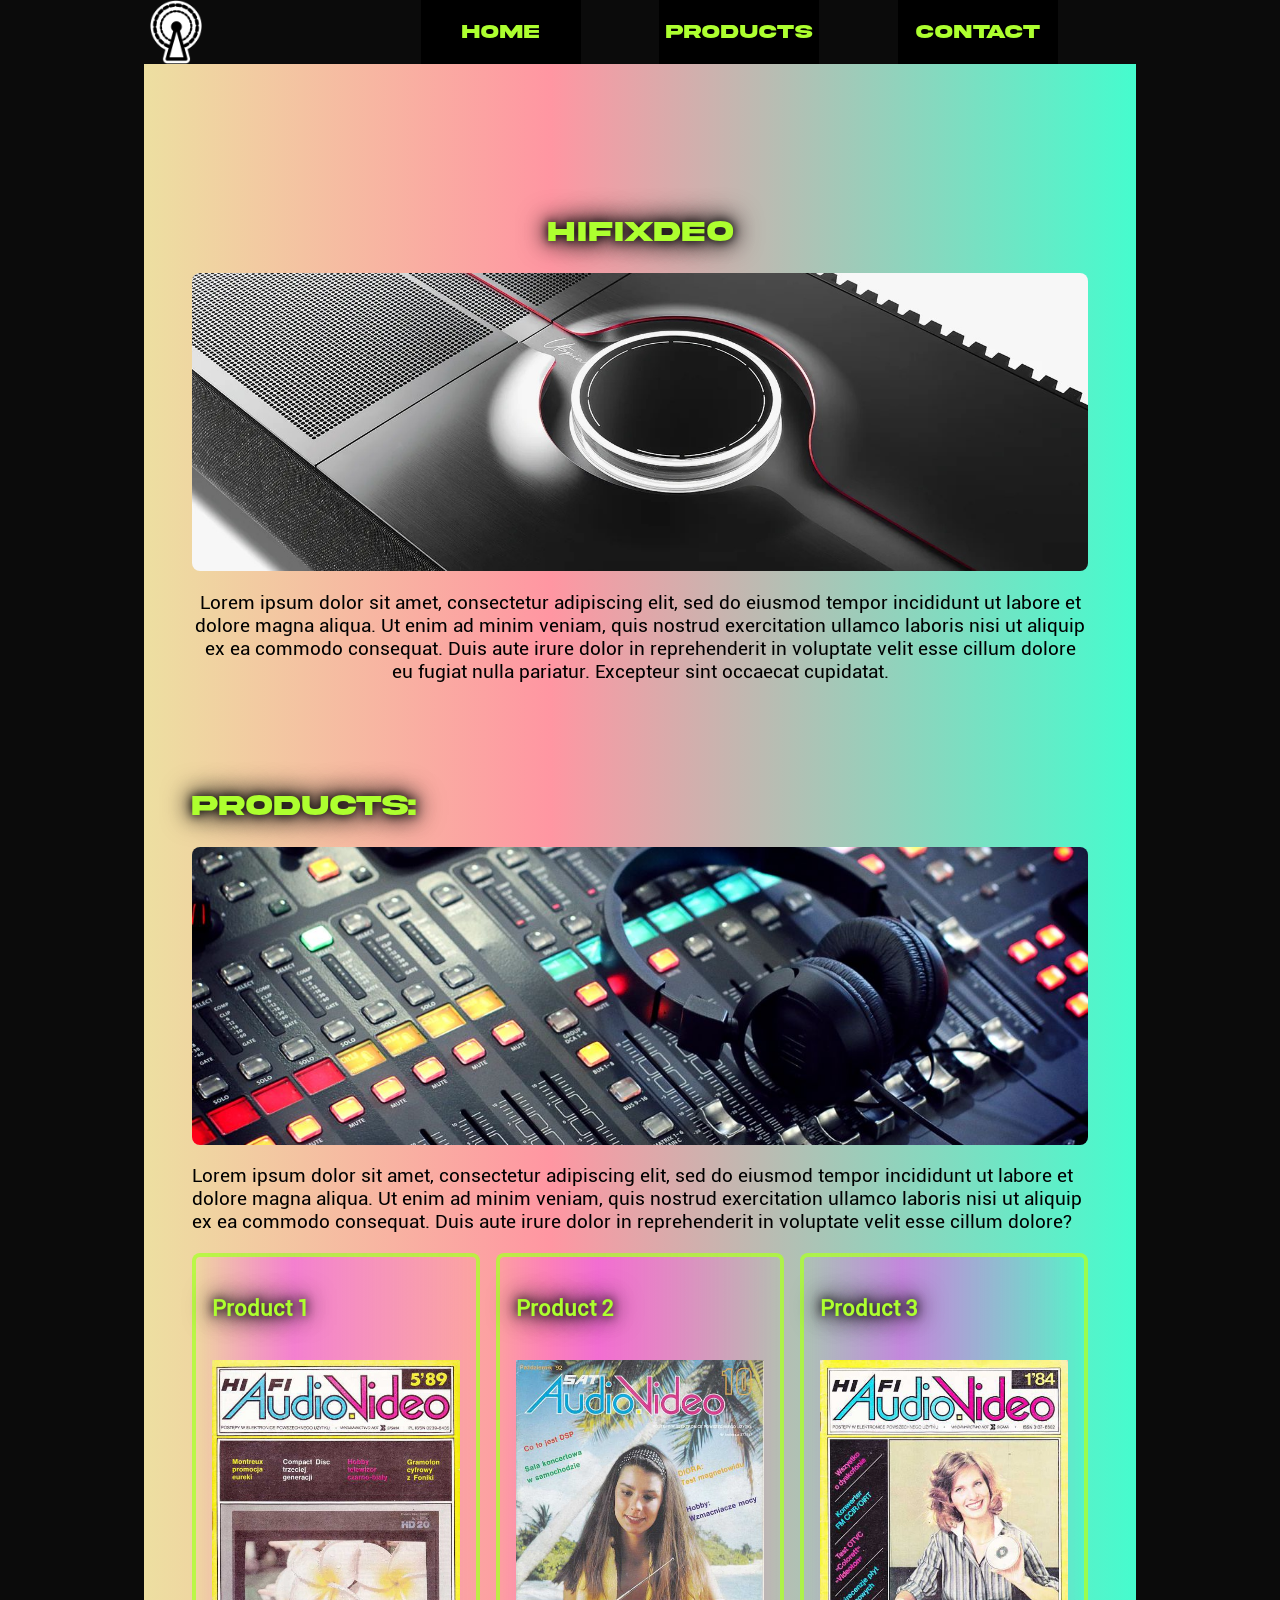
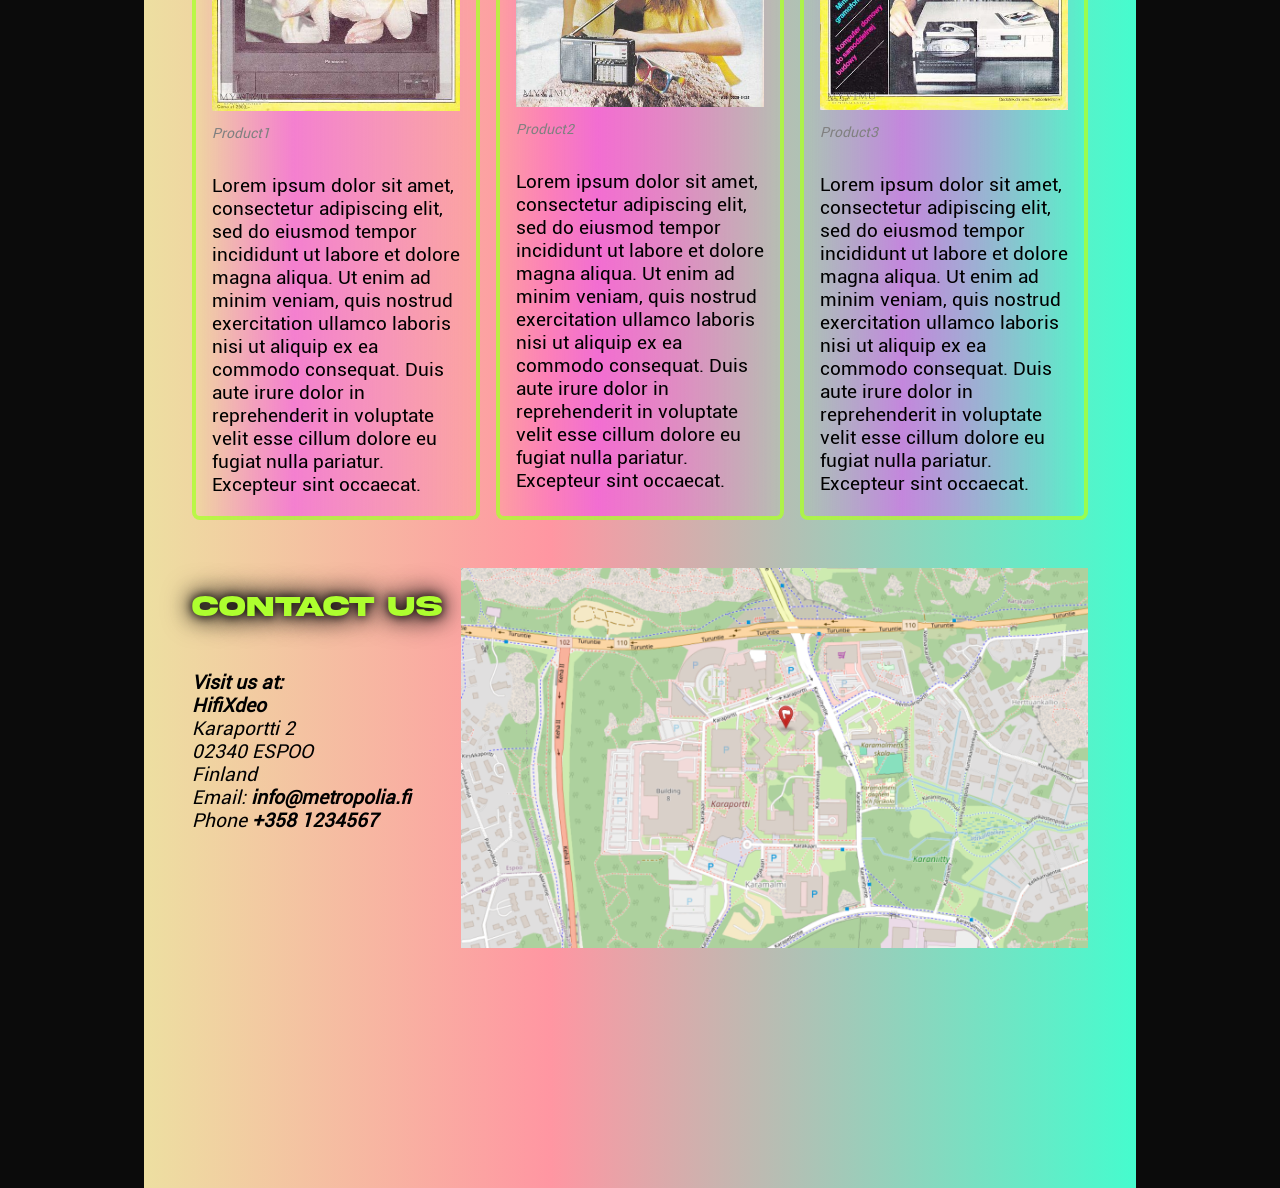
==== commit 2358e46f: "feat: add right language to some elements and fix small issues" ====
--- a/index.html
+++ b/index.html
@@ -1,13 +1,14 @@
 <!DOCTYPE html>
 <html lang="en">
     <head>
+        <meta charset="UTF-8">
         <title> HIFIXDEO </title>
-        <link rel="stylesheet" href="style.css"/>
+        <link rel="stylesheet" href="style.css">
     </head>
     <body>
         <header>
             <div id="logo_box">
-                <img src="logo.png" alt="logo">
+                <img src="logo.png" alt="picture of the logo">
             </div>
             <nav>
                 <ul>
@@ -23,51 +24,53 @@
             <section id="home">
                 <h1>HIFIXDEO</h1>
                 <img id="mainImage" src="speaker.jpg" alt="speaker">
-                <p>Lorem ipsum dolor sit amet, consectetur adipiscing elit, sed do eiusmod tempor incididunt ut labore et dolore magna aliqua. Ut enim ad minim veniam, quis nostrud exercitation ullamco laboris nisi ut aliquip ex ea commodo consequat. Duis aute irure dolor in reprehenderit in voluptate velit esse cillum dolore eu fugiat nulla pariatur. 
+                <p lang="zxx">Lorem ipsum dolor sit amet, consectetur adipiscing elit, sed do eiusmod tempor incididunt ut labore et dolore magna aliqua. Ut enim ad minim veniam, quis nostrud exercitation ullamco laboris nisi ut aliquip ex ea commodo consequat. Duis aute irure dolor in reprehenderit in voluptate velit esse cillum dolore eu fugiat nulla pariatur. 
                     Excepteur sint occaecat cupidatat.  </p>
             </section>
 
             <section id="products">
                 <h2 id="product-header-box">Products:</h2>
-                <img id="catalogPic", src="mixer.jpg" alt="mixer">
-                <p>Lorem ipsum dolor sit amet, consectetur adipiscing elit, sed do eiusmod tempor incididunt ut labore et dolore magna aliqua. Ut enim ad minim veniam, quis nostrud exercitation ullamco laboris nisi ut aliquip ex ea commodo consequat. Duis aute irure dolor in reprehenderit in voluptate velit esse cillum dolore?</p>
+                <img id="catalogPic" src="mixer.jpg" alt="mixer">
+                <p lang="zxx">Lorem ipsum dolor sit amet, consectetur adipiscing elit, sed do eiusmod tempor incididunt ut labore et dolore magna aliqua. Ut enim ad minim veniam, quis nostrud exercitation ullamco laboris nisi ut aliquip ex ea commodo consequat. Duis aute irure dolor in reprehenderit in voluptate velit esse cillum dolore?</p>
                 <div id="catalog">
                     <div class="productbox" id="product1box">
                         <h3>Product 1</h3>
-                        <img class="avs" src="av9.jpg" alt="magazine">
+                        <img class="avs" src="av9.jpg" alt="picture of retro magazine 1">
                         <p class="image-caption">Product1</p>
-                        <p>Lorem ipsum dolor sit amet, consectetur adipiscing elit, sed do eiusmod tempor incididunt ut labore et dolore magna aliqua. Ut enim ad minim veniam, quis nostrud exercitation ullamco laboris nisi ut aliquip ex ea commodo consequat. Duis aute irure dolor in reprehenderit in voluptate velit esse cillum dolore eu fugiat nulla pariatur. Excepteur sint occaecat.</p>
+                        <p lang="zxx">Lorem ipsum dolor sit amet, consectetur adipiscing elit, sed do eiusmod tempor incididunt ut labore et dolore magna aliqua. Ut enim ad minim veniam, quis nostrud exercitation ullamco laboris nisi ut aliquip ex ea commodo consequat. Duis aute irure dolor in reprehenderit in voluptate velit esse cillum dolore eu fugiat nulla pariatur. Excepteur sint occaecat.</p>
                     </div>
                     <div class="productbox" id="product2box">
                         <h3>Product 2</h3>
-                        <img class="avs" src="av7.jpg" alt="magazine">
+                        <img class="avs" src="av7.jpg" alt="picture of retro magazine 2">
                         <p class="image-caption">Product2</p>
-                        <p>Lorem ipsum dolor sit amet, consectetur adipiscing elit, sed do eiusmod tempor incididunt ut labore et dolore magna aliqua. Ut enim ad minim veniam, quis nostrud exercitation ullamco laboris nisi ut aliquip ex ea commodo consequat. Duis aute irure dolor in reprehenderit in voluptate velit esse cillum dolore eu fugiat nulla pariatur. Excepteur sint occaecat.</p>
+                        <p lang="zxx">Lorem ipsum dolor sit amet, consectetur adipiscing elit, sed do eiusmod tempor incididunt ut labore et dolore magna aliqua. Ut enim ad minim veniam, quis nostrud exercitation ullamco laboris nisi ut aliquip ex ea commodo consequat. Duis aute irure dolor in reprehenderit in voluptate velit esse cillum dolore eu fugiat nulla pariatur. Excepteur sint occaecat.</p>
                     </div>
                     <div class=productbox id="product3box">
                         <h3>Product 3</h3>
-                        <img class="avs" src="av8.jpg" alt="magazine">
+                        <img class="avs" src="av8.jpg" alt="picture of retro magazine 3">
                         <p class="image-caption">Product3</p>
-                        <p>Lorem ipsum dolor sit amet, consectetur adipiscing elit, sed do eiusmod tempor incididunt ut labore et dolore magna aliqua. Ut enim ad minim veniam, quis nostrud exercitation ullamco laboris nisi ut aliquip ex ea commodo consequat. Duis aute irure dolor in reprehenderit in voluptate velit esse cillum dolore eu fugiat nulla pariatur. Excepteur sint occaecat.</p>
+                        <p lang="zxx">Lorem ipsum dolor sit amet, consectetur adipiscing elit, sed do eiusmod tempor incididunt ut labore et dolore magna aliqua. Ut enim ad minim veniam, quis nostrud exercitation ullamco laboris nisi ut aliquip ex ea commodo consequat. Duis aute irure dolor in reprehenderit in voluptate velit esse cillum dolore eu fugiat nulla pariatur. Excepteur sint occaecat.</p>
                     </div>
                 </div>
             </section>
 
-            <section id="contacts"> 
+            <footer id="contacts"> 
                 <div id="contact-text">
-                    <h2>Contact us</h2>
-                    <p><b>Visit us at:</b></p>
-                    <p><b>HifiXdeo</b></p>
-                    <p>Karaportti 2</p>
-                    <p>02340 ESPOO</p>
-                    <p>Finland</p>
-                    <p>Email: <b>info@metropolia.fi</b></p>
-                    <p>Phone <b>+358 1234567</b></p>
+                    <h2>Contact us</h2><br>
+                    <address>
+                        <b>Visit us at:</b><br>
+                        <b>HifiXdeo</b><br>
+                        Karaportti 2<br>
+                        02340 ESPOO<br>
+                        Finland<br>
+                        Email: <b>info@metropolia.fi</b><br>
+                        Phone <b>+358 1234567</b>
+                    </address>
                 </div>
                 <div id="map-box">
                     <img src="map.png" alt="map">
                 </div>
-            </section>
+            </footer>
         </main>
     </body>
 </html>
--- a/style.css
+++ b/style.css
@@ -69,7 +69,7 @@
     background-color: darkorange;
 }
 
-section {
+section, footer {
     display: flex;
     margin-left: 9rem;
     background: linear-gradient(90deg,rgba(237, 223, 161, 1) 0%, rgba(255, 150, 162, 1) 41%, rgba(69, 252, 206, 1) 100%);
@@ -120,10 +120,9 @@
 }
 
 #catalogPic{
-    display: flex;
+    width: 100%;
     aspect-ratio: 3 / 1;
-    width: 100%;
-    max-height: 500px;
+    object-fit: cover;
     border-radius: 0.5rem;
 }
 
